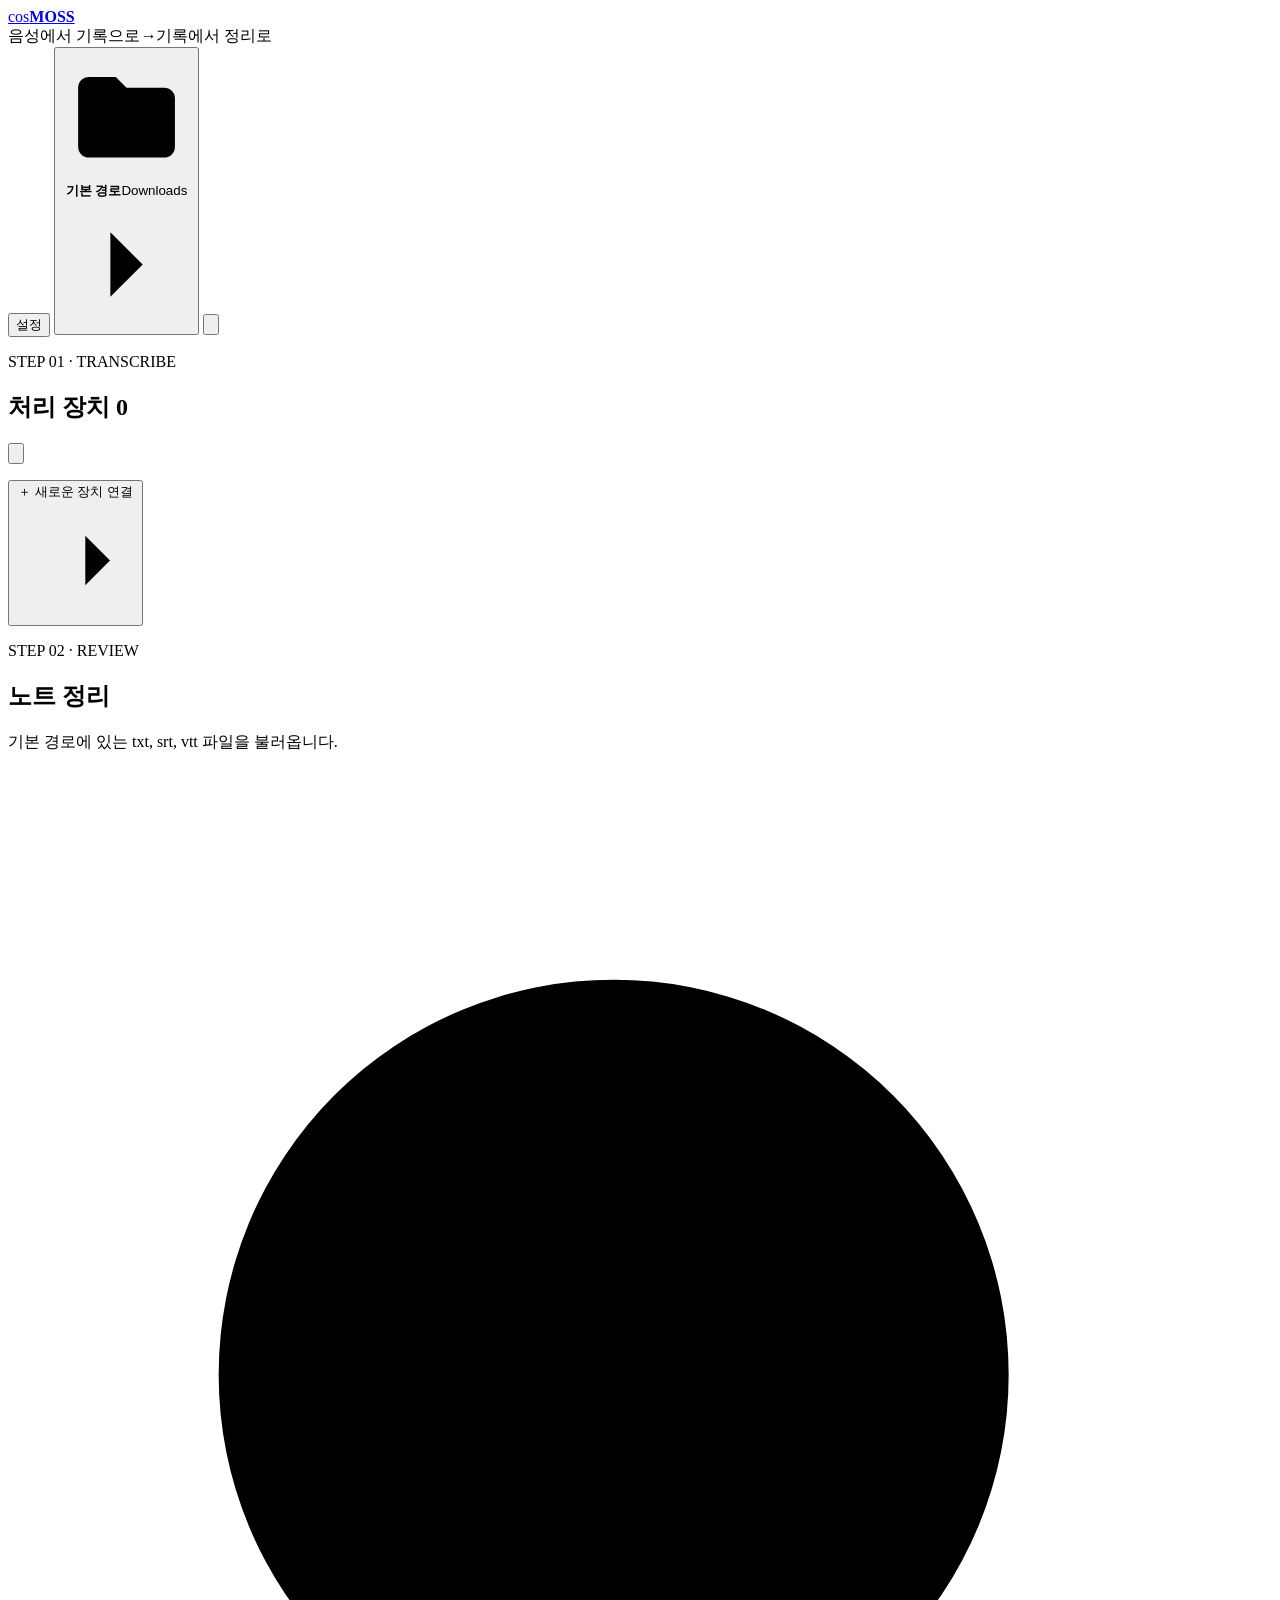
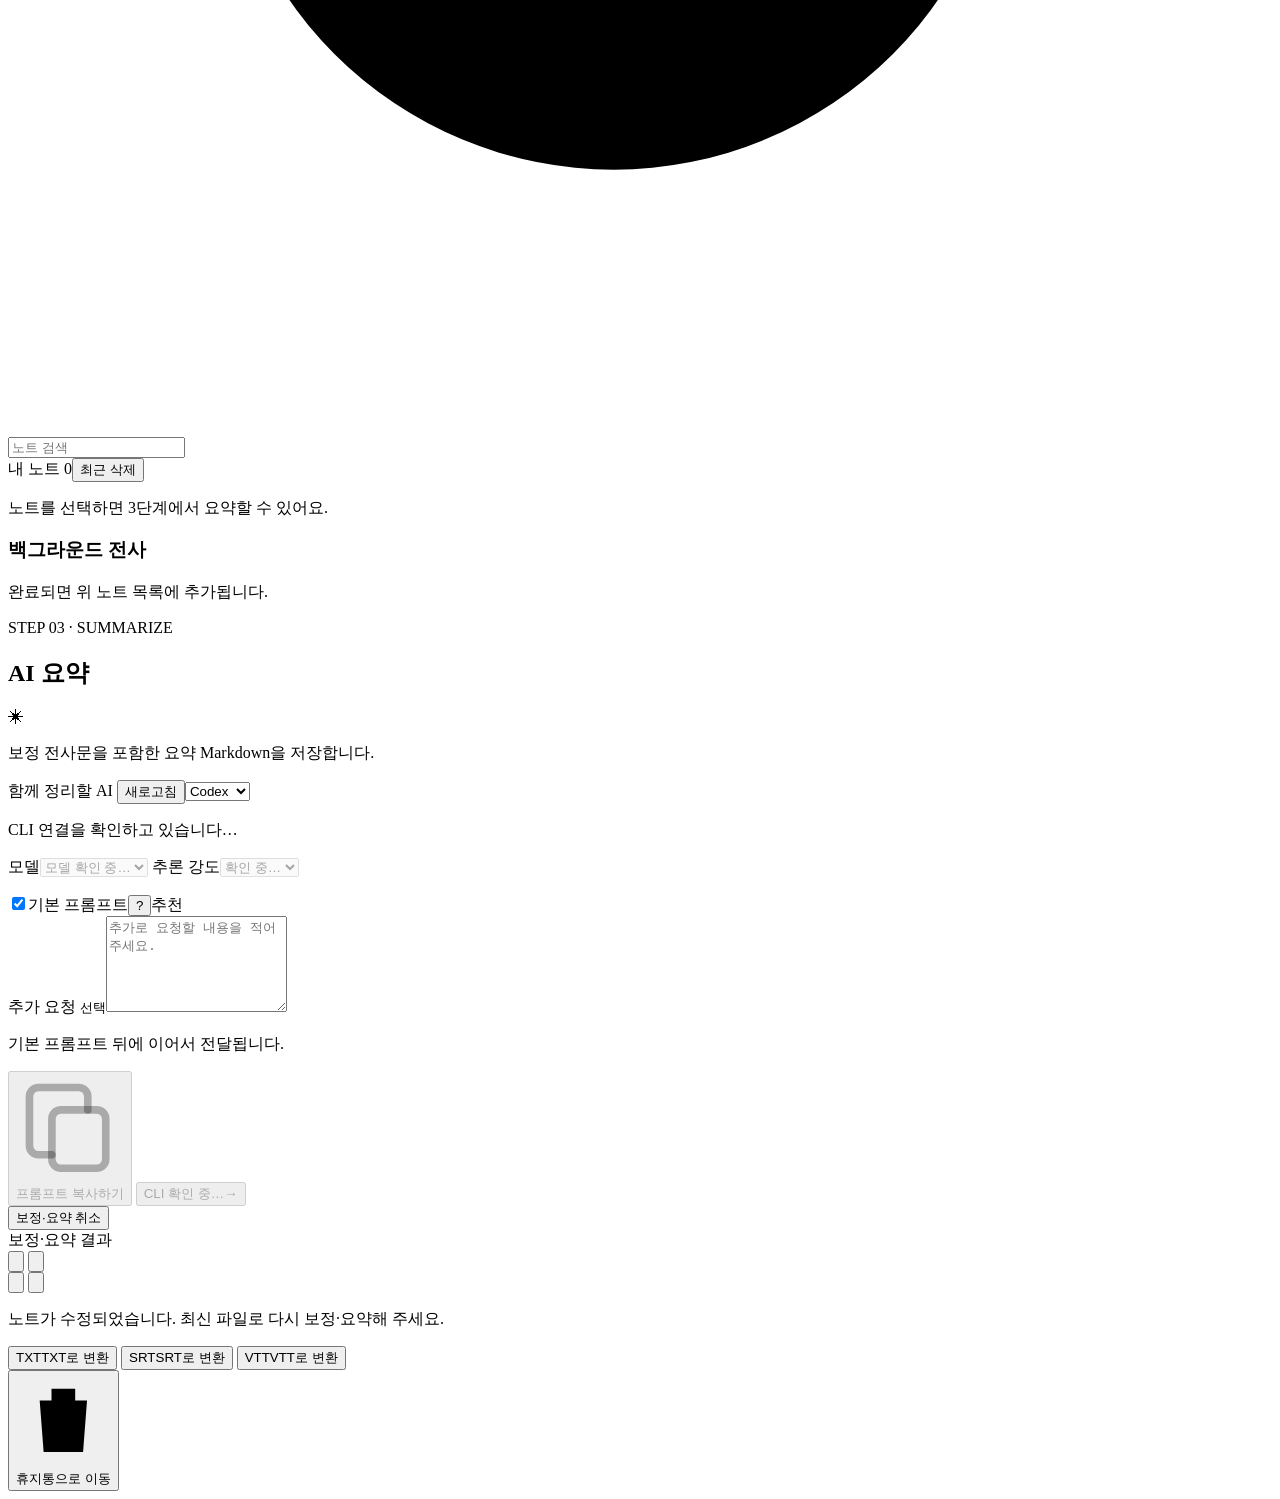
==== static/index.html @ 7c649e01 "Refine transcription setup, AI summaries, and product documentation" ====
<!doctype html>
<html lang="ko">
  <head>
    <meta charset="utf-8" />
    <meta name="viewport" content="width=device-width, initial-scale=1" />
    <meta name="theme-color" content="#f5f7f2" />
    <title>cosMOSS</title>
    <link rel="icon" href="/favicon.svg" type="image/svg+xml" />
    <link rel="stylesheet" href="/styles.css?v=focus-polish-20261024" />
  </head>
  <body>
    <header class="app-topbar">        <a class="brand" id="go-home" href="/" aria-label="cosMOSS 홈으로 이동">
          <span class="brand-mark" aria-hidden="true">
            <i></i><i></i><i></i><i></i><i></i>
          </span>
          <span>cos<b>MOSS</b></span>
        </a>

<div class="workflow-trail"><span>음성에서 기록으로</span><i>→</i><span>기록에서 정리로</span></div>
      <div class="topbar-actions">
        <button class="topbar-control app-settings-button" id="open-app-settings" type="button" aria-haspopup="dialog" aria-controls="app-settings-dialog">설정</button>
        <button class="topbar-control save-location-button" id="save-location" type="button" aria-label="기본 경로 설정" title="파일을 저장하고, 불러올 기본 경로를 지정하세요.">
          <svg class="save-location-icon" viewBox="0 0 24 24" aria-hidden="true"><path d="M3 7a2 2 0 0 1 2-2h5l2 2h7a2 2 0 0 1 2 2v9a2 2 0 0 1-2 2H5a2 2 0 0 1-2-2Z"/><path d="M3 10h18"/></svg>
          <strong>기본 경로</strong><span id="save-location-name">Downloads</span>
          <svg class="save-location-chevron" viewBox="0 0 24 24" aria-hidden="true"><path d="m9 6 6 6-6 6"/></svg>
        </button>
        <button class="developer-info-button" id="open-developer-info" type="button" aria-label="개발자 정보" aria-haspopup="dialog" aria-controls="developer-dialog" title="개발자 정보"><svg viewBox="0 0 24 24" aria-hidden="true"><circle cx="12" cy="12" r="8.5"/><path d="M12 11v5m0-8h.01"/></svg></button>
      </div>
    </header>
    <div class="app-shell workflow-shell">
      <aside class="sidebar workflow-device-column" id="stage-device">
      <section class="device-panel workflow-device" id="welcome" aria-labelledby="device-panel-title">
        <div class="device-panel-head">
          <p class="eyebrow">STEP 01 · TRANSCRIBE</p>
          <div class="device-title-row">
            <h2 id="device-panel-title">처리 장치 <span id="device-count">0</span></h2>
            <button class="device-refresh-button" id="refresh-devices" type="button" aria-label="장치 상태 새로고침" title="장치 상태 새로고침"><svg viewBox="0 0 24 24" aria-hidden="true"><path d="M21 12a9 9 0 1 1-2.64-6.36L21 8M21 3v5h-5" /></svg></button>
          </div>
        </div>
        <p class="device-panel-summary hidden" id="device-panel-summary" role="status"></p>
        <div class="device-panel-scroll" id="device-panel-scroll" tabindex="0" aria-label="처리 장치 목록">
          <div class="registered-devices" id="registered-devices"></div>
        </div>
      </section>

        <div class="sidebar-settings">
          <button class="panel-footer-button connect-device-button" id="manage-devices" type="button" aria-haspopup="dialog" aria-controls="device-dialog">
            <span class="connect-device-icon" aria-hidden="true">＋</span>
            <span>새로운 장치 연결</span>
            <svg viewBox="0 0 24 24" aria-hidden="true"><path d="M5 12h14m-5-5 5 5-5 5"/></svg>
          </button>
        </div>
      </aside>
      <div class="stage-divider" role="separator" aria-label="1단계와 2단계 구분" aria-orientation="vertical"></div>
      <main class="main review-panel" id="stage-review" aria-labelledby="review-title">
        <header class="stage-heading"><div><p class="eyebrow">STEP 02 · REVIEW</p><h2 id="review-title">노트 정리</h2></div><p class="stage-path-note" id="review-path-note">기본 경로에 있는 txt, srt, vtt 파일을 불러옵니다.</p></header>
        <section class="note-library" aria-label="내 노트">
        <label class="search-box">
          <svg viewBox="0 0 24 24" aria-hidden="true"><path d="m21 21-4.35-4.35m2.35-5.15a7.5 7.5 0 1 1-15 0 7.5 7.5 0 0 1 15 0Z" /></svg>
          <input id="note-search" type="search" placeholder="노트 검색" aria-label="노트 검색" />
        </label>

        <div class="side-label"><span>내 노트 <span id="note-count">0</span></span><button type="button" class="library-trash-button" id="open-trash" aria-haspopup="dialog" aria-controls="trash-dialog">최근 삭제</button></div>
        <p class="note-selection-hint" id="note-selection-hint">노트를 선택하면 3단계에서 요약할 수 있어요.</p>
        <div class="note-list" id="note-list"></div>
        <p class="text-library-status hidden" id="text-library-status" role="status"></p>

        </section>
        <section class="background-jobs hidden" id="background-jobs" aria-labelledby="background-jobs-title">
          <header class="background-jobs-head"><div><h3 id="background-jobs-title">백그라운드 전사</h3><span id="background-jobs-count"></span></div><p>완료되면 위 노트 목록에 추가됩니다.</p></header>
          <div class="background-job-list" id="background-job-list" tabindex="0" aria-label="전사 작업 목록"></div>
          <p class="sr-only" id="background-job-announcement" role="status" aria-live="polite"></p>
        </section>
      </main>
      <div class="stage-divider" role="separator" aria-label="2단계와 3단계 구분" aria-orientation="vertical"></div>
      <aside class="summary-panel" id="stage-summary" aria-labelledby="summary-title">
        <header class="stage-heading"><div><p class="eyebrow">STEP 03 · SUMMARIZE</p><h2 id="summary-title">AI 요약</h2></div><span class="stage-sparkle" aria-hidden="true">✳</span><p class="stage-path-note" id="summary-path-note">보정 전사문을 포함한 요약 Markdown을 저장합니다.</p></header>
        <div class="summary-scroll">
          <label class="field"><span>함께 정리할 AI <button class="inline-link" id="refresh-summary-providers" type="button">새로고침</button></span><select id="summary-provider" aria-describedby="summary-provider-status"><option value="codex">Codex</option><option value="claude">Claude</option></select></label>
          <p class="summary-provider-status" id="summary-provider-status" role="status">CLI 연결을 확인하고 있습니다…</p>
          <div class="summary-model-controls">
            <label class="field"><span>모델</span><select id="summary-model" aria-describedby="summary-model-status" disabled><option value="">모델 확인 중…</option></select></label>
            <label class="field"><span>추론 강도</span><select id="summary-effort" disabled><option value="">확인 중…</option></select></label>
          </div>
          <p class="summary-model-status hidden" id="summary-model-status" role="status" aria-live="polite"></p>
          <div class="summary-default-option"><label><input id="use-default-summary-prompt" type="checkbox" checked /><span>기본 프롬프트</span></label><button class="summary-prompt-help" id="show-default-summary-prompt" type="button" aria-label="기본 프롬프트 보기·수정" aria-haspopup="dialog" aria-controls="default-summary-prompt-dialog">?</button><span class="summary-prompt-badge hidden" id="summary-prompt-badge">추천</span></div>
          <label class="field summary-prompt-field"><span><span id="summary-prompt-label">추가 요청</span> <small id="summary-prompt-optional">선택</small></span><textarea id="summary-prompt" rows="6" maxlength="20000" placeholder="추가로 요청할 내용을 적어 주세요."></textarea></label>
          <p class="summary-prompt-note" id="summary-prompt-note">기본 프롬프트 뒤에 이어서 전달됩니다.</p>
          <div class="summary-actions">
            <button class="ghost-button summary-copy-prompt" id="copy-summary-prompt" type="button" title="기본 프롬프트와 추가 요청을 복사합니다. 전사 파일은 별도로 첨부해 주세요." disabled><svg viewBox="0 0 24 24" fill="none" stroke="currentColor" stroke-width="1.7" stroke-linecap="round" stroke-linejoin="round" aria-hidden="true"><rect x="8" y="8" width="12" height="13" rx="2"/><path d="M16 8V5a2 2 0 0 0-2-2H5a2 2 0 0 0-2 2v11a2 2 0 0 0 2 2h3"/></svg><span>프롬프트 복사하기</span></button>
            <button class="primary-action summary-run" id="run-summary" type="button" disabled><span>CLI 확인 중…</span><span aria-hidden="true">→</span></button>
          </div>
          <button class="ghost-button summary-cancel hidden" id="cancel-summary" type="button">보정·요약 취소</button>
          <div class="summary-status hidden" id="summary-status" role="status" aria-live="polite"></div>
          <div class="summary-result-wrap hidden" id="summary-result-wrap">
            <div class="summary-result-head"><span id="summary-result-label">보정·요약 결과</span></div>
            <div class="summary-saved-file hidden" id="summary-summary-file">
              <span id="summary-summary-name"></span>
              <div class="summary-file-actions">
                <button class="summary-file-action" id="preview-summary" type="button" aria-label="앱에서 미리보기" title="앱에서 미리보기" aria-haspopup="dialog" aria-controls="summary-preview-dialog"><svg viewBox="0 0 24 24" fill="none" stroke="currentColor" stroke-width="1.7" aria-hidden="true"><path d="M2 12s3.5-7 10-7 10 7 10 7-3.5 7-10 7S2 12 2 12Z"/><circle cx="12" cy="12" r="3"/></svg></button>
                <button class="summary-file-action" id="reveal-summary" type="button" aria-label="Finder에서 보기" title="Finder에서 보기"><svg viewBox="0 0 24 24" fill="none" stroke="currentColor" stroke-width="1.7" stroke-linecap="round" stroke-linejoin="round" aria-hidden="true"><path d="M10 5H4a2 2 0 0 0-2 2v12a2 2 0 0 0 2 2h16a2 2 0 0 0 2-2v-9a2 2 0 0 0-2-2h-8Z"/><path d="M14 3h7v7M21 3l-8 8"/></svg></button>
              </div>
            </div>
            <div class="summary-saved-file hidden" id="summary-corrected-file">
              <span id="summary-corrected-name"></span>
              <div class="summary-file-actions">
                <button class="summary-file-action" id="preview-corrected" type="button" aria-label="앱에서 미리보기" title="앱에서 미리보기" aria-haspopup="dialog" aria-controls="summary-preview-dialog"><svg viewBox="0 0 24 24" fill="none" stroke="currentColor" stroke-width="1.7" aria-hidden="true"><path d="M2 12s3.5-7 10-7 10 7 10 7-3.5 7-10 7S2 12 2 12Z"/><circle cx="12" cy="12" r="3"/></svg></button>
                <button class="summary-file-action" id="reveal-corrected" type="button" aria-label="Finder에서 보기" title="Finder에서 보기"><svg viewBox="0 0 24 24" fill="none" stroke="currentColor" stroke-width="1.7" stroke-linecap="round" stroke-linejoin="round" aria-hidden="true"><path d="M10 5H4a2 2 0 0 0-2 2v12a2 2 0 0 0 2 2h16a2 2 0 0 0 2-2v-9a2 2 0 0 0-2-2h-8Z"/><path d="M14 3h7v7M21 3l-8 8"/></svg></button>
              </div>
            </div>
            <p class="summary-stale hidden" id="summary-stale">노트가 수정되었습니다. 최신 파일로 다시 보정·요약해 주세요.</p>
          </div>
        </div>
      </aside>
    </div>
    <dialog class="summary-cli-dialog" id="summary-cli-dialog" aria-labelledby="summary-cli-title">
      <div class="dialog-head"><div><p class="eyebrow">AI 요약 연결</p><h2 id="summary-cli-title" tabindex="-1">CLI 연결</h2></div><button class="dialog-close" id="close-summary-cli" type="button" aria-label="CLI 연결 안내 닫기">×</button></div>
      <p class="summary-cli-description">터미널에서 설치·로그인을 마친 뒤 연결을 확인해 주세요.<br>이 Mac에 로그인된 CLI 계정으로 요약합니다.</p>
      <div class="cli-setup hidden" id="cli-setup"><p id="cli-setup-copy"></p><code id="cli-setup-command"></code><a id="cli-docs" href="https://developers.openai.com/codex/cli/" target="_blank" rel="noopener noreferrer">설정 방법 보기 ↗</a></div>
      <p class="summary-cli-status" id="summary-cli-status" role="status"></p>
      <div class="summary-cli-actions"><button class="ghost-button" id="copy-summary-cli-command" type="button">명령어 복사</button><button class="primary-action" id="check-summary-cli" type="button">연결 확인</button></div>
    </dialog>
    <dialog class="summary-preview-dialog" id="summary-preview-dialog" aria-labelledby="summary-preview-title">
      <div class="dialog-head"><div><p class="eyebrow">결과 미리보기</p><h2 id="summary-preview-title" tabindex="-1">보정·요약.md</h2></div><button class="dialog-close" id="close-summary-preview" type="button" aria-label="미리보기 닫기">×</button></div>
      <p class="summary-preview-status hidden" id="summary-preview-status" role="status"></p>
      <article class="summary-preview-content" id="summary-preview-content" aria-label="결과 문서"></article>
    </dialog>
    <dialog class="summary-prompt-dialog" id="default-summary-prompt-dialog" aria-labelledby="default-summary-prompt-title">
      <div class="dialog-head"><div><p class="eyebrow">요약의 기본 기준</p><h2 id="default-summary-prompt-title" tabindex="-1">기본 프롬프트</h2></div><button class="dialog-close" id="close-default-summary-prompt" type="button" aria-label="기본 프롬프트 닫기">×</button></div>
      <div class="summary-default-body">
        <p class="summary-default-description" id="default-summary-prompt-description">원하는 방식으로 다듬어 저장하세요. 이 Mac에서 다음 요약부터 사용하며, 추가 요청은 이 내용 뒤에 이어집니다.</p>
        <label class="summary-default-editor"><span class="sr-only">기본 프롬프트 내용</span><textarea id="default-summary-prompt-content" rows="12" maxlength="20000" spellcheck="false" aria-describedby="default-summary-prompt-description" disabled></textarea></label>
      </div>
      <p class="summary-prompt-save-status" id="default-summary-prompt-status" role="status"></p>
      <div class="summary-prompt-actions"><button class="inline-link" id="reset-default-summary-prompt" type="button">추천으로 되돌리기</button><button class="ghost-button" id="cancel-default-summary-prompt" type="button">취소</button><button class="primary-action" id="save-default-summary-prompt" type="button">저장</button></div>
    </dialog>
    <dialog class="trash-dialog" id="trash-dialog" aria-labelledby="trash-title">
      <div class="dialog-head"><div><p class="eyebrow">RECENTLY DELETED</p><h2 id="trash-title" tabindex="-1">최근 삭제</h2></div><button class="dialog-close" id="close-trash" type="button" aria-label="최근 삭제 닫기">×</button></div>
      <p class="trash-description">삭제한 노트의 앱 기록과 보관된 녹음은 7일 동안 복구할 수 있어요. 기간이 지나면 앱에서 영구 삭제됩니다.</p>
      <p class="trash-description">파일은 macOS 휴지통으로 이동합니다. Finder에서 복원해도 보관 기간 안에는 앱 기록과 다시 연결됩니다.</p>
      <p id="trash-status" class="trash-status" role="status"></p>
      <div class="trash-list" id="trash-list"></div>
    </dialog>
    <dialog class="note-dialog review-panel" id="note-dialog" aria-label="노트 보기" tabindex="-1">
        <section class="workspace hidden" id="workspace">
          <header class="workspace-header">
            <div>
              <input class="note-title" id="note-title" maxlength="200" aria-label="파일명" spellcheck="false" />
              <div class="note-meta" id="note-meta"></div>
            </div>
            <div class="header-actions">
              <button class="icon-button danger" id="delete-note" aria-label="노트 삭제" title="노트 삭제">
                <svg class="button-icon" viewBox="0 0 24 24" aria-hidden="true"><path d="M4 7h16M9 7V4h6v3M6 7l1 13h10l1-13M10 11v5m4-5v5" /></svg>
              </button>
              <button class="note-window-close" id="close-note" type="button" aria-label="노트 창 닫기" title="닫기 · Esc"><svg viewBox="0 0 24 24" aria-hidden="true"><path d="m6 6 12 12M18 6 6 18"/></svg></button>
            </div>
          </header>

          <div class="note-file-actions"><button class="ghost-button" id="edit-speakers" type="button"><span aria-hidden="true">◎</span> 화자 설정</button><button class="ghost-button" id="reveal-txt" type="button">Finder에서 보기 ↗</button><button class="ghost-button hidden" id="retry-result-save" type="button">파일 저장 다시 시도</button></div>
          <p class="text-file-location" id="text-file-location"></p>
          <p class="note-close-error hidden" id="note-close-error" role="alert"></p>
          <div class="processing-card hidden" id="processing-card" role="status" aria-live="polite">
            <div class="processing-heading">
              <div class="processing-wave" aria-hidden="true"><i></i><i></i><i></i><i></i><i></i><i></i><i></i></div>
              <div class="processing-copy"><b id="processing-title">음성을 전사하고 있어요</b><p id="processing-copy">모델이 녹음을 읽고 전사문을 생성합니다.</p></div>
            </div>
            <div class="processing-progress" id="processing-progress">
              <div class="progress-summary"><span id="progress-stage">예상 진행률</span><strong id="progress-percent">준비 중</strong></div>
              <div class="progress-track" id="progress-track" role="progressbar" aria-label="모델 전사 예상 진행률" aria-valuemin="0" aria-valuemax="100"><div id="progress-fill"></div></div>
              <div class="progress-stats"><span id="progress-estimate"></span><span class="hidden" id="progress-elapsed"></span></div>
              <p class="progress-detail" id="progress-detail">예상 소요 시간 기준으로 표시하며, 모델 응답이 끝나면 100%가 됩니다.</p>
            </div>
            <div class="processing-actions">
              <button class="ghost-button danger hidden" id="cancel-transcription" type="button">전사 취소</button>
              <button class="ghost-button restart-button hidden" id="restart-transcription" type="button">전사 다시 시작</button>
            </div>
          </div>

          <div class="editor hidden" id="editor">
            <div class="text-document-editor hidden" id="text-document-editor">
              <div class="text-document-toolbar"><span id="text-document-format">TXT</span><span class="save-state" id="text-document-save-state" role="status">저장됨</span><button class="retry-save hidden" id="retry-text-save" type="button">저장 재시도</button></div>
              <textarea id="text-document-body" aria-label="전사 파일 내용 편집" spellcheck="false"></textarea>
            </div>
            <div class="player-card">
              <audio id="media-player" controls preload="metadata"></audio>
              <div class="player-info">
                <span class="file-pill" id="file-pill"></span>
                <span id="duration-label"></span>
                <span class="hidden" id="transcription-time"></span>
              </div>
            </div>

            <div class="editor-toolbar">
              <label class="transcript-search">
                <svg viewBox="0 0 24 24" aria-hidden="true"><path d="m21 21-4.35-4.35m2.35-5.15a7.5 7.5 0 1 1-15 0 7.5 7.5 0 0 1 15 0Z" /></svg>
                <input id="transcript-search" type="search" placeholder="내용 또는 화자 검색" aria-label="내용 또는 화자 검색" />
              </label>
              <span id="segment-count"></span>
              <span class="save-state" id="save-state" role="status">저장됨</span>
              <button class="retry-save hidden" id="retry-save">저장 재시도</button>
            </div>

            <div class="chunk-notice hidden" id="chunk-notice"></div>
            <div class="speech-result hidden" id="speech-result" role="status"></div>
            <details id="auxiliary-transcript" class="speech-comparison hidden"><summary>Qwen 보조 대본 비교</summary><p>약20분씩 별도로 전사한 대본입니다. 본문은 MOSS 결과를 유지하며, 이 대본에는 단어별 시간과 화자 정보가 없습니다.</p><a id="download-auxiliary-transcript" class="inline-link" download>보조 대본 TXT 다운로드</a><pre id="auxiliary-transcript-text" style="white-space:pre-wrap;max-height:40vh;overflow:auto"></pre></details>
            <div class="speaker-panel" id="speaker-panel"></div>
            <div class="segments" id="segments"></div>
            <p class="transcript-empty hidden" id="transcript-empty" role="status"></p>
          </div>
        </section>
    </dialog>


    <dialog class="speaker-dialog" id="speaker-dialog" aria-labelledby="speaker-dialog-title">
      <div class="dialog-head"><div><p class="eyebrow">목소리에 이름 붙이기</p><h2 id="speaker-dialog-title">화자 설정</h2></div><button class="dialog-close" id="close-speakers" type="button" aria-label="화자 설정 닫기">×</button></div>
      <div class="speaker-dialog-tools"><p class="speaker-dialog-help">화자 카드에서 이름을 바로 수정할 수 있습니다. 선택한 화자의 발화는 초록색으로 표시됩니다.</p><button class="ghost-button" id="identify-voice-speakers" type="button">목소리 비교·추천</button><button class="ghost-button" data-open-voice-profiles type="button">목소리 프로필</button></div>
      <p class="speaker-voice-status hidden" id="speaker-voice-status" role="status"></p>
      <div class="speaker-dialog-body"><aside class="speaker-picker"><div id="speaker-choices" aria-label="화자 선택" aria-describedby="speaker-merge-help"></div><p class="speaker-merge-help" id="speaker-merge-help">드래그로 화자를 병합할 수 있습니다.</p></aside><div class="speaker-preview" id="speaker-preview" tabindex="0" aria-label="화자별 발화 확인" aria-describedby="speaker-navigation-help" aria-keyshortcuts="ArrowUp ArrowDown Space"></div></div>
      <audio id="speaker-preview-player" preload="none" hidden></audio>
      <p class="speaker-save-error hidden" id="speaker-save-error" role="alert"></p>
      <div class="speaker-dialog-footer"><span><span id="speaker-navigation-help" role="status" aria-live="polite">↑·↓로 선택한 화자의 발화 이동</span><br>저장하면 노트와 파일에 반영됩니다.</span><button class="ghost-button" id="cancel-speakers" type="button">취소</button><button class="primary-action" id="save-speakers" type="button">저장</button></div>
    </dialog>

    <dialog class="voice-review-dialog" id="voice-review-dialog" aria-labelledby="voice-review-title" aria-describedby="voice-review-help">
      <div class="dialog-head"><div><p class="eyebrow">목소리 비교 결과</p><h2 id="voice-review-title" tabindex="-1">추천 검토</h2></div><button class="dialog-close" id="close-voice-review" type="button" aria-label="목소리 추천 검토 닫기">×</button></div>
      <p class="voice-review-help" id="voice-review-help">샘플을 듣고 승인할 추천만 선택하세요. 선택하지 않은 이름과 화자 구분은 유지됩니다.</p>
      <div class="voice-review-summary" aria-live="polite"><div><small>변경 전</small><strong id="voice-review-before-count"></strong><p id="voice-review-before"></p></div><div><small>선택 승인 후</small><strong id="voice-review-after-count"></strong><p id="voice-review-after"></p></div></div>
      <div id="voice-review-results"></div>
      <div class="voice-review-audio hidden" id="voice-review-audio"><span id="voice-review-audio-label"></span><audio id="voice-review-player" controls preload="none"></audio></div>
      <p class="voice-review-help">일치도는 목소리 유사도 점수이며 신원 확인 확률이 아닙니다. 승인한 내용도 화자 설정에서 저장해야 노트와 파일에 반영됩니다.</p>
      <div class="voice-review-footer"><button class="ghost-button" id="refresh-voice-review" type="button">다시 비교</button><button class="ghost-button" id="cancel-voice-review" type="button">취소</button><button class="primary-action" id="approve-voice-review" type="button" disabled>선택한 추천 승인</button></div>
    </dialog>

    <dialog class="confirmation-dialog speaker-merge-dialog" id="speaker-merge-dialog" aria-labelledby="speaker-merge-title" aria-describedby="speaker-merge-question speaker-merge-detail">
      <button class="dialog-close" id="close-speaker-merge" type="button" aria-label="화자 병합 확인 닫기">×</button>
      <h2 id="speaker-merge-title" tabindex="-1">화자 병합</h2>
      <p id="speaker-merge-question"></p>
      <p class="speaker-merge-detail" id="speaker-merge-detail"></p>
      <div class="confirmation-dialog-actions"><button class="ghost-button" id="cancel-speaker-merge" type="button">취소</button><button class="primary-action" id="confirm-speaker-merge" type="button">병합</button></div>
    </dialog>

    <dialog id="upload-dialog" aria-labelledby="upload-title">
      <form id="upload-form">
        <div class="dialog-head">
          <div><p class="eyebrow">새로운 음성 기록</p><h2 id="upload-title">노트 만들기</h2></div>
          <button type="button" class="dialog-close" id="close-upload" aria-label="업로드 창 닫기">×</button>
        </div>
        <div class="upload-layout">
          <div class="upload-compute hidden" id="upload-compute">
          <section class="execution-gpu hidden" id="execution-gpu" aria-labelledby="execution-gpu-title">
            <div class="execution-gpu-head"><span id="execution-gpu-title">GPU 번호 선택</span><span class="execution-gpu-meta" id="execution-gpu-meta"></span></div>
            <div class="gpu-probe-result" id="gpu-probe-result" role="status" aria-live="polite"></div>
            <small class="field-help">현재 상태를 보고 GPU 하나를 선택하세요. 전사가 끝나면 GPU 메모리를 해제합니다.</small>
          </section>
          </div>
          <div class="upload-details">
            <div class="upload-sources">
              <label class="drop-zone" id="drop-zone">
                <input id="audio-file" name="file" type="file" multiple accept="audio/*,video/*" aria-labelledby="drop-title" aria-describedby="drop-copy upload-limit" required />
                <span class="upload-icon" aria-hidden="true">↥</span>
                <b id="drop-title">파일 선택 또는 드래그</b>
                <small id="drop-copy">MP3, WAV, M4A, MP4 등</small>
              </label>
              <button class="voice-memo-source" id="choose-voice-memo" type="button" aria-describedby="voice-memo-copy">
                <span class="voice-memo-icon" aria-hidden="true"><svg viewBox="0 0 24 24"><path d="M4 10v4m4-8v12m4-16v20m4-16v12m4-8v4"/></svg></span>
                <b>음성 메모에서 선택</b>
                <small id="voice-memo-copy">녹음을 골라 가져오기</small>
              </button>
            </div>
            <p class="upload-limit" id="upload-limit">긴 녹음은 자동 분할</p>
            <section class="upload-batch hidden" id="upload-batch" aria-label="선택한 녹음">
              <div class="upload-batch-heading"><strong id="upload-batch-count"></strong><span>같은 장치에서 하나씩 전사합니다.</span></div>
              <div class="upload-batch-list" id="upload-batch-list"></div>
              <p id="upload-batch-help">선택한 파일 중 가장 긴 녹음을 기준으로 예상값을 표시합니다.</p>
            </section>
            <div class="upload-preparation hidden" id="upload-preparation" role="status" aria-live="polite">
              <strong id="upload-duration">음성 길이 확인 중…</strong>
              <span id="upload-preparation-status">파일 업로드 중…</span>
              <button type="button" class="hidden" id="retry-preparation">다시 시도</button>
            </div>
            <div class="field-row upload-note-fields">
              <label class="field"><span>노트 제목 <small>선택</small></span><input name="title" placeholder="파일명으로 자동 생성" maxlength="200" /></label>
              <label class="field"><span>저장 형식</span><select id="output-format" name="output_format"><option value="txt">TXT · 텍스트</option><option value="srt">SRT · 자막</option><option value="vtt">VTT · 웹 자막</option></select></label>
            </div>
            <div id="upload-processing-home"><div class="upload-processing" id="upload-processing">
            <section id="speech-options" class="speech-options hidden" aria-label="전사 방식">
              <label class="field speech-model-field"><span>전사 모델 <small>이번 전사에만 적용</small></span><select id="speech-pipeline" name="speech_pipeline" aria-describedby="speech-description"><option value="moss-sglang" data-badge="추천">MOSS 0.9B · SGLang Omni</option><option value="qwen-transformers" data-badge="빠른 전사">Qwen3-ASR 1.7B · Transformers</option><option value="moss-qwen-sequential" data-badge="보조 대본 비교">MOSS 0.9B + Qwen3-ASR 1.7B</option></select></label>
              <label class="field speech-model-field hidden"><span>전사 모델 <small>이번 전사에만 적용</small></span><select id="upload-local-model" name="local_model_key" aria-describedby="speech-description local-model-caution"></select></label>
              <p id="speech-description" class="speech-description"></p>
              <p id="local-model-caution" class="speech-description model-risk-copy hidden" role="note"></p>
              <div id="upload-model-setup" class="speech-setup hidden" role="status"><span id="upload-model-status"></span><button type="button" class="inline-link" id="prepare-upload-model">모델 다운로드</button></div>
              <div id="upload-model-auth" class="speech-auth hidden"><p id="upload-model-auth-help"></p><a id="upload-model-auth-link" class="hidden" target="_blank" rel="noopener noreferrer">Hugging Face 모델 페이지 ↗</a></div>
              <div class="speech-batch-controls" id="speech-batch-controls">
                <label class="field"><span>동시 청크 수</span><select id="speech-batch" name="speech_batch"><option value="0">자동 · VRAM 70% 이내</option><option value="1">1개</option><option value="4">4개</option><option value="8">8개</option><option value="16">16개</option><option value="24">24개</option></select></label>
                <small id="speech-batch-plan" class="speech-batch-plan">파일과 GPU를 선택해 주세요.</small>
              </div>
            </section>
            <div class="field-row upload-chunk-row">
              <div class="field"><label class="upload-chunk-label" for="upload-chunk-count">청크 분할 개수 <small>개</small></label><div class="upload-chunk-stepper"><input id="upload-chunk-count" name="chunk_count" type="number" min="1" max="1000" step="1" placeholder="파일 선택 후 계산" required aria-describedby="upload-chunk-default" /><div class="upload-chunk-buttons"><button id="increase-upload-chunks" type="button" aria-label="청크 분할 개수 늘리기"><svg viewBox="0 0 16 16" aria-hidden="true"><path d="m4 10 4-4 4 4"/></svg></button><button id="decrease-upload-chunks" type="button" aria-label="청크 분할 개수 줄이기"><svg viewBox="0 0 16 16" aria-hidden="true"><path d="m4 6 4 4 4-4"/></svg></button></div></div></div>
              <div class="field"><span id="upload-chunk-time-label">청크당 시간</span><output id="upload-chunk-preview" for="upload-chunk-count" aria-labelledby="upload-chunk-time-label" role="status" aria-live="polite">—</output></div>
            </div>
            <div class="upload-chunk-info">
              <div><small id="upload-chunk-default">모든 구간을 같은 길이로 나눕니다.</small></div>
            </div>
            <div class="upload-estimates hidden" id="upload-estimates" aria-live="polite"><div class="upload-estimate-values"><span>예상 Peak Memory <strong id="upload-estimate-memory">—</strong></span><span>예상 전사 시간 <strong id="upload-estimate-time">—</strong></span></div><small id="upload-estimate-note"></small><p class="hidden" id="upload-memory-warning" role="status"></p></div>
            <label id="speech-memory-consent" class="speech-memory-consent hidden"><input type="checkbox" name="allow_memory_risk" value="true" id="allow-speech-memory-risk"><span>예상 Peak Memory가 전체 VRAM의 70%를 넘는 것을 확인했습니다.</span></label>
            </div></div>
            <div class="field-row">
              <label class="field"><span>주 언어</span><select name="language"><option value="ko">한국어</option><option value="en">English</option><option value="ja">日本語</option><option value="zh">中文</option><option value="">자동 감지</option></select></label>
              <label class="field"><span>중요 단어 <small>선택</small></span><input name="hotwords" placeholder="예: RAG, KV Cache, VLA" aria-describedby="hotwords-help" /><small class="field-help" id="hotwords-help">헷갈리기 쉬운 이름·전문용어의 표기 힌트입니다. 쉼표(,)로 구분해 주세요.</small></label>
            </div>
          </div>
          <button class="submit-upload" type="submit" disabled>전사 시작하기 <span>→</span></button>
        </div>
      </form>
    </dialog>

    <dialog class="confirmation-dialog gpu-warning-dialog" id="gpu-warning-dialog" role="alertdialog" aria-modal="true" aria-labelledby="gpu-warning-title" aria-describedby="gpu-warning-description gpu-warning-risk">
      <button class="dialog-close" id="close-gpu-warning" type="button" aria-label="GPU 사용 경고 닫기">×</button>
      <div class="confirmation-dialog-icon" aria-hidden="true"><svg viewBox="0 0 24 24"><path d="M12 3 2 21h20L12 3Z"/><path d="M12 9v5m0 3v1"/></svg></div>
      <h2 id="gpu-warning-title">사용 중인 GPU입니다</h2>
      <p id="gpu-warning-description"></p>
      <div class="gpu-warning-processes" id="gpu-warning-processes"></div>
      <p id="gpu-warning-risk">기존 작업과 GPU를 함께 사용하므로 메모리 부족이나 처리 지연이 발생할 수 있습니다. 기존 프로세스를 종료하지 않습니다. 그래도 사용하시겠습니까?</p>
      <div class="confirmation-dialog-actions"><button class="ghost-button" id="cancel-gpu-warning" type="button">취소</button><button class="confirm-danger" id="confirm-gpu-warning" type="button">그래도 사용</button></div>
    </dialog>

    <dialog class="voice-memo-dialog" id="voice-memo-dialog" aria-labelledby="voice-memo-title">
      <div class="dialog-head">
        <div><p class="eyebrow">VOICE MEMOS</p><h2 id="voice-memo-title" tabindex="-1">음성 메모에서 선택</h2></div>
        <button class="dialog-close" id="close-voice-memo" type="button" aria-label="음성 메모 선택 닫기">×</button>
      </div>
      <div class="voice-memo-toolbar">
        <input id="voice-memo-search" type="search" placeholder="녹음 검색" aria-label="음성 메모 검색" />
        <button class="ghost-button" id="refresh-voice-memos" type="button" aria-label="음성 메모 새로고침">새로고침</button>
      </div>
      <p class="voice-memo-status" id="voice-memo-status" role="status" aria-live="polite"></p>
      <div class="voice-memo-access hidden" id="voice-memo-access">
        <div><strong>음성 메모 접근 권한이 필요합니다.</strong><p>아래 버튼을 누르면 설정과 안내 창이 열립니다. 안내 창의 cosMOSS 아이콘을 설정 목록으로 드래그하고 스위치를 켜세요.</p><p>설정 후에도 접근이 안 되면 앱을 완전히 종료하고 다시 실행하세요.</p></div>
        <div class="voice-memo-access-actions"><button class="ghost-button" id="voice-memo-privacy" type="button">접근 권한 설정하기 ↗</button></div>
      </div>
      <div class="voice-memo-list" id="voice-memo-list" role="group" aria-label="음성 메모 녹음 목록"></div>
      <div class="voice-memo-footer">
        <button class="ghost-button" id="open-voice-memos" type="button">음성 메모 열기 ↗</button>
        <button class="primary-action" id="import-voice-memo" type="button" disabled>선택한 녹음 가져오기 <span aria-hidden="true">→</span></button>
      </div>
    </dialog>

    <dialog class="device-dialog connect-device-dialog" id="device-dialog" aria-labelledby="device-dialog-title">
      <div class="dialog-head">
        <div class="connection-title"><span class="connection-title-icon" aria-hidden="true"><svg viewBox="0 0 24 24"><rect x="3" y="3" width="7" height="7" rx="2"/><rect x="14" y="14" width="7" height="7" rx="2"/><path d="M14 6h4v4M10 18H6v-4M18 6l-6 6M6 18l6-6"/></svg></span><div><p class="eyebrow">DEVICES · SSH</p><h2 id="device-dialog-title">새로운 장치 연결</h2></div></div>
        <button class="dialog-close" id="close-device-dialog" type="button" aria-label="장치 연결 닫기">×</button>
      </div>
      <div class="connection-layout">
      <section class="discovered-devices" id="discovered-devices" aria-labelledby="discovered-title">
        <div class="connection-list-heading"><h3 id="discovered-title">연결할 수 있는 장치</h3><code>~/.ssh/config</code></div>
        <div id="ssh-host-candidates"></div>
        <p class="connection-empty" id="ssh-host-empty" role="status">SSH 설정을 불러오는 중…</p>
      </section>
      <section class="ssh-device-section">
        <label class="field"><span>SSH 설정에 등록된 기기</span>
          <select id="ssh-host"><option value="">불러오는 중…</option></select>
        </label>
        <p class="field-help" id="ssh-host-help"></p>
        <form id="add-device-form">
          <label class="field"><span>장치 이름</span><input id="device-name" name="name" maxlength="80" required placeholder="예: 연구실 3090" /></label>
          <details class="device-advanced">
            <summary>
              <span class="advanced-toggle-icon" aria-hidden="true"><svg viewBox="0 0 24 24"><path d="M4 7h5m4 0h7M4 17h9m4 0h3"/><circle cx="11" cy="7" r="2"/><circle cx="15" cy="17" r="2"/></svg></span>
              <span>고급 연결 설정</span>
              <svg class="advanced-chevron" viewBox="0 0 16 16" aria-hidden="true"><path d="m4 6 4 4 4-4"/></svg>
            </summary>
            <div class="advanced-fields">
              <label class="field"><span>연결 포트</span><input id="device-port" name="remote_port" type="number" min="1024" max="65535" value="18400" required /></label>
              <label class="field hidden" id="device-model-field"><span>이미 실행한 전사 모델 ID</span><input id="device-model" name="model" value="OpenMOSS-Team/MOSS-Transcribe-Diarize" maxlength="200" disabled /></label>
              <label class="field"><span>처리 방식</span><select id="device-backend" name="backend"><option value="cuda">NVIDIA GPU · 연결 후 모델 선택</option><option value="remote">직접 실행한 호환 모델</option><option value="mlx">다른 Mac의 MLX 모델</option></select></label>
              <label class="field hidden" id="device-cache-field"><span>모델 캐시 경로 <small>선택</small></span><input id="device-cache" name="model_cache" maxlength="500" placeholder="연결한 기기의 Hugging Face 설정" disabled /></label>
            </div>
          </details>
          <p class="field-help" id="worker-setup-help">장치만 연결합니다. 연결 후 왼쪽에서 전사 모델을 선택하고 다운로드하세요.</p>
          <button class="primary-action" id="add-device" type="submit" disabled>장치 추가</button>
        </form>
      </section>
      </div>
    </dialog>

    <dialog class="device-dialog environment-dialog" id="app-settings-dialog" aria-labelledby="app-settings-title">
      <div class="dialog-head"><div><p class="eyebrow">cosMOSS</p><h2 id="app-settings-title">앱 설정</h2></div><button class="dialog-close" id="close-app-settings" type="button" aria-label="앱 설정 닫기">×</button></div>
      <p class="field-help">음성 파일을 읽고 변환하는 도구를 준비합니다. 연결한 장치에서 전사할 때도 사용합니다.</p>
      <div id="app-settings-components"></div>
      <p class="environment-status" id="app-settings-status" role="status" aria-live="polite"></p>
      <div id="app-settings-progress"></div>
      <p class="field-help">전사 모델은 사용할 장치의 <strong>모델 · 설정</strong>에서 준비하세요. 원격 장치만 사용하면 Mac용 모델은 필요하지 않습니다.</p>
      <div class="environment-actions"><button class="ghost-button" id="check-app-settings" type="button">상태 확인</button><button class="primary-action" id="prepare-app-settings" type="button">준비하기</button></div>
      <button class="voice-profile-entry" data-open-voice-profiles type="button"><span><strong>목소리 프로필</strong><small>5초 목소리 등록 · 이름·병합 추천 · .mossvoice 공유</small></span><span aria-hidden="true">↗</span></button>
    </dialog>

    <dialog class="voice-profiles-dialog" id="voice-profiles-dialog" aria-labelledby="voice-profiles-title">
      <div class="dialog-head"><div><p class="eyebrow">VOICE PROFILES</p><h2 id="voice-profiles-title" tabindex="-1">목소리 프로필</h2></div><button class="dialog-close" id="close-voice-profiles" type="button" aria-label="목소리 프로필 닫기">×</button></div>
      <div class="voice-profile-options"><label><input id="voice-auto-enabled" type="checkbox" checked>전사 후 목소리 추천 준비</label><label class="voice-threshold">추천 기준 <input id="voice-match-threshold" type="number" min="0" max="1" step="0.01" value="0.75" aria-label="목소리 유사도 기준"></label><button class="ghost-button" id="save-voice-options" type="button">적용</button></div>
      <div class="voice-engine-status"><span id="voice-engine-status" role="status">비교 도구를 확인하고 있습니다…</span><button class="ghost-button" id="prepare-voice-engine" type="button">비교 도구 준비</button></div>
      <div class="voice-profiles-body">
        <form id="voice-enroll-form" class="voice-enroll-form">
          <h3>새 목소리 등록</h3>
          <label class="field"><span>이름</span><input id="voice-profile-name" maxlength="60" required placeholder="예: 정훈" autocomplete="off"></label>
          <button class="voice-record-button" id="record-voice-profile" type="button"><span aria-hidden="true">●</span><span>5초 녹음하기</span></button>
          <p class="field-help">“안녕하세요, ○○입니다.”처럼 말해 주세요.</p>
          <label class="ghost-button voice-file-picker">녹음 파일에서 선택<input id="voice-enroll-file" type="file" accept="audio/*,video/*" hidden></label>
          <p class="voice-source-status" id="voice-source-status" role="status">직접 녹음하거나 기존 녹음의 5초 구간을 선택하세요.</p>
          <audio id="voice-enroll-preview" class="hidden" controls preload="metadata"></audio>
          <label class="field hidden" id="voice-sample-start-field"><span>시작 위치 <small>초</small></span><input id="voice-sample-start" type="number" min="0" max="86400" step="0.1" value="0"></label>
          <button class="primary-action" id="save-voice-profile" type="submit" disabled>목소리 등록</button>
        </form>
        <section class="voice-profiles-library" aria-label="등록된 목소리"><div class="voice-library-head"><h3>등록된 목소리 <span id="voice-profile-count">0</span></h3><label class="ghost-button voice-file-picker">.mossvoice 불러오기<input id="import-voice-profile" type="file" accept=".mossvoice" hidden></label></div><div id="voice-profile-list"></div><audio id="voice-profile-player" class="hidden" controls preload="none"></audio></section>
      </div>
      <p class="voice-profile-notice">프로필 파일에는 이름과 목소리 샘플이 포함됩니다. 비교는 이 Mac에서 처리하며, 유사도는 신원 확인 확률이 아닙니다.</p>
      <p class="voice-profile-message hidden" id="voice-profile-message" role="status" aria-live="polite"></p>
    </dialog>

    <dialog class="device-dialog environment-dialog" id="environment-dialog" aria-labelledby="environment-title">
      <div class="dialog-head"><div><p class="eyebrow" id="environment-device-name"></p><h2 id="environment-title">실행 환경</h2></div><button class="dialog-close" id="close-environment" type="button" aria-label="실행 환경 닫기">×</button></div>
      <div id="environment-components"></div>
      <p class="environment-status hidden" id="environment-status" role="status" aria-live="polite"></p>
      <div class="environment-actions"><button class="ghost-button" id="check-environment" type="button">상태 확인</button><button class="primary-action" id="install-environment" type="button">실행 환경 설치</button></div>
    </dialog>

    <dialog class="device-dialog local-model-dialog" id="local-model-dialog" aria-labelledby="local-model-title">
      <form id="local-model-form">
        <div class="dialog-head">
          <div><p class="eyebrow" id="model-device-name">이 Mac에서 시작하기</p><h2 id="local-model-title">모델과 처리 설정</h2></div>
          <button class="dialog-close" id="close-local-model" type="button" aria-label="모델 준비 창 닫기">×</button>
        </div>
        <label class="field model-choice-field"><span>전사 모델</span><select id="model-choice" aria-describedby="model-choice-help"></select><small class="field-help" id="model-choice-help"></small></label>
        <div class="model-recommendation" id="model-recommendation"></div>
        <div class="model-profiles" id="model-profiles"></div>
        <p class="field-help">이미 받은 모델은 재사용하고, 없으면 다운로드합니다.</p>
        <div id="model-cache-info" class="model-location"><span>저장 위치</span><code id="model-cache-path"></code></div>
        <div class="model-preparation hidden" id="model-preparation" role="status" aria-live="polite"><i aria-hidden="true"></i><div><strong id="model-preparation-title"></strong><p id="model-preparation-detail"></p><div id="model-download-progress"></div></div></div>
        <section class="model-knobs" id="model-knobs" aria-label="처리 설정">
          <div id="model-options">
            <div class="knob-grid">
              <div class="chunk-default-setting"><label class="field"><span>기본 청크 상한 <small>분</small></span><input data-knob="chunk_minutes" type="number" min="1" max="90" value="30"><small class="field-help">처음에는 VRAM에 따라 30·60·90분을 권장합니다. 다음 노트의 기본 청크 분할 개수를 계산하는 기준입니다.</small></label><button class="ghost-button" id="save-chunk-default" type="button">분할 기준 저장</button><small id="chunk-default-status" role="status"></small></div>
              <label class="field"><span>화자 연결 구간 <small>초</small></span><input data-knob="bridge_seconds" type="number" min="0" max="120" value="30"><small class="field-help">청크 경계를 다시 읽는 길이입니다. 0이면 추가 처리를 생략합니다.</small></label>
              <label class="field"><span>최대 출력 토큰</span><input data-knob="max_tokens" type="number" min="512" max="32768" step="512" value="32768"><small class="field-help">너무 작으면 긴 전사가 중간에 끊길 수 있습니다.</small></label>
              <label class="field mlx-knob"><span>KV 캐시</span><select data-knob="kv_bits"><option value="8">8bit · 메모리 절약</option><option value="0">원본 정밀도</option></select><small class="field-help">모델 가중치와 별도로 적용합니다.</small></label>
              <label class="field mlx-knob"><span>Prefill 묶음 크기</span><select data-knob="prefill_step_size"><option>128</option><option>256</option><option selected>512</option><option>1024</option><option>2048</option></select><small class="field-help">작을수록 순간 메모리를 줄입니다.</small></label>
              <label class="field cuda-knob"><span>가중치 정밀도</span><select data-knob="precision"><option value="auto">자동 · BF16 / FP16</option><option value="bf16">BF16</option><option value="fp16">FP16</option></select><small class="field-help">원본 모델의 계산 정밀도입니다.</small></label>
              <label class="field cuda-knob"><span>Attention 방식</span><select data-knob="attention"><option value="sdpa">SDPA · 기본</option><option value="eager">Eager · 호환성 우선</option></select><small class="field-help">Eager는 메모리 사용량이 크게 늘 수 있습니다.</small></label>
              <label class="field cuda-knob"><span>KV 캐시 사용</span><select data-knob="use_cache"><option value="true">사용 · 속도 우선</option><option value="false">해제 · 느리게 처리</option></select><small class="field-help">해제하면 이전 토큰을 다시 계산합니다.</small></label>
            </div>
          </div>
        </section>
        <button class="primary-action" id="prepare-local-model" type="submit">모델 준비</button>
      </form>
    </dialog>

    <dialog class="confirmation-dialog" id="cancel-dialog" role="alertdialog" aria-modal="true" aria-labelledby="cancel-dialog-title" aria-describedby="cancel-dialog-description">
      <button class="dialog-close" id="close-cancel-dialog" type="button" aria-label="취소 확인창 닫기">×</button>
      <div class="confirmation-dialog-icon" aria-hidden="true">
        <svg viewBox="0 0 24 24"><rect x="7" y="7" width="10" height="10" rx="2" /><circle cx="12" cy="12" r="9" /></svg>
      </div>
      <h2 id="cancel-dialog-title">정말 취소하시겠습니까?</h2>
      <p id="cancel-dialog-description">진행 중인 전사 작업을 중단합니다.<br />녹음 파일은 보관되며, 나중에 처음부터 다시 전사할 수 있습니다.</p>
      <div class="confirmation-dialog-note"><span>노트</span><strong id="cancel-dialog-note-title"></strong></div>
      <div class="confirmation-dialog-actions">
        <button class="ghost-button" id="keep-transcribing" type="button" autofocus>계속 전사</button>
        <button class="confirm-danger" id="confirm-cancel-transcription" type="button">전사 취소</button>
      </div>
    </dialog>

    <dialog class="confirmation-dialog" id="delete-dialog" role="alertdialog" aria-modal="true" aria-labelledby="delete-dialog-title" aria-describedby="delete-dialog-description">
      <button class="dialog-close" id="close-delete-dialog" type="button" aria-label="삭제 확인창 닫기">×</button>
      <div class="confirmation-dialog-icon" aria-hidden="true">
        <svg viewBox="0 0 24 24"><path d="M4 7h16M9 7V4h6v3M6 7l1 13h10l1-13M10 11v5m4-5v5" stroke-linecap="round" stroke-linejoin="round" /></svg>
      </div>
      <h2 id="delete-dialog-title">최근 삭제로 옮길까요?</h2>
      <p id="delete-dialog-description">노트와 보관된 녹음을 최근 삭제로 이동합니다.<br />7일 동안 복구할 수 있습니다.</p>
      <div class="confirmation-dialog-note"><span>노트</span><strong id="delete-dialog-note-title"></strong></div>
      <div class="confirmation-dialog-actions">
        <button class="ghost-button" id="keep-note" type="button" autofocus>돌아가기</button>
        <button class="confirm-danger" id="confirm-delete-note" type="button">삭제하기</button>
      </div>
    </dialog>

    <dialog class="developer-dialog" id="developer-dialog" aria-labelledby="developer-dialog-title">
      <button class="dialog-close" id="close-developer-info" type="button" aria-label="개발자 정보 닫기">×</button>
      <div id="developer-info-view">
        <div class="developer-dialog-heading"><p class="eyebrow">개발자 정보</p><h2 class="developer-wordmark" id="developer-dialog-title" tabindex="-1">cos<strong>MOSS</strong></h2></div>
        <div class="developer-links">
          <a class="developer-link developer-repo" id="developer-repo" href="https://github.com/hoonably/cosMOSS" target="_blank" rel="noopener noreferrer">
            <svg class="developer-link-icon" viewBox="0 0 24 24" aria-hidden="true"><path d="M9 19c-4.5 1.4-4.5-2.5-6.5-3M15 22v-3.9c0-1.1-.1-1.6-.6-2.1 3.1-.3 6.3-1.5 6.3-6.8 0-1.5-.5-2.7-1.4-3.7.2-.4.6-1.8-.1-3.5 0 0-1.2-.4-3.8 1.4a13.1 13.1 0 0 0-6.8 0C6 1.6 4.8 2 4.8 2c-.7 1.7-.3 3.1-.1 3.5C3.8 6.5 3.3 7.7 3.3 9.2c0 5.3 3.2 6.5 6.3 6.8-.4.4-.6 1.1-.6 2.1V22"/></svg>
            <span>github.com/hoonably/<strong>cosMOSS</strong></span>
            <svg class="developer-link-arrow" viewBox="0 0 24 24" aria-hidden="true"><path d="M7 17 17 7M7 7h10v10"/></svg>
          </a>
          <button class="developer-link developer-coffee" id="offer-developer-coffee" type="button">
            <svg class="developer-link-icon" viewBox="0 0 24 24" aria-hidden="true"><path d="M4 8h13v9a4 4 0 0 1-4 4H8a4 4 0 0 1-4-4V8Zm13 1h1a4 4 0 0 1 0 8h-1M6 2v2m5-2v2m5-2v2"/></svg>
            <span>개발자에게 커피 사주기</span>
            <svg class="developer-link-arrow" viewBox="0 0 24 24" aria-hidden="true"><path d="M5 12h14m-5-5 5 5-5 5"/></svg>
          </button>
        </div>
        <div class="app-update-info hidden" id="app-update-info"><span id="app-version"></span><button class="inline-link hidden" id="check-app-update" type="button">업데이트 확인</button></div>
      </div>
      <div class="developer-coffee-view hidden" id="developer-coffee-view">
        <span class="coffee-gift-icon" aria-hidden="true">☕</span>
        <h2 id="developer-coffee-title" tabindex="-1">마음만 받겠습니다</h2>
        <p id="developer-coffee-message">지갑 지키세요.<br><a href="https://github.com/hoonably/cosMOSS/pulls" target="_blank" rel="noopener noreferrer">Pull request는 환영입니다.</a></p>
        <button class="primary-action" id="confirm-developer-coffee" type="button">확인</button>
      </div>
    </dialog>

    <div class="note-context-menu hidden" id="note-context-menu" role="menu" aria-label="노트 파일 관리">
      <div class="note-context-title" id="note-context-title" aria-hidden="true"></div>
      <button type="button" role="menuitem" data-convert-format="txt"><span class="context-format">TXT</span><span>TXT로 변환</span></button>
      <button type="button" role="menuitem" data-convert-format="srt"><span class="context-format">SRT</span><span>SRT로 변환</span></button>
      <button type="button" role="menuitem" data-convert-format="vtt"><span class="context-format">VTT</span><span>VTT로 변환</span></button>
      <div class="note-context-separator" role="separator"></div>
      <button class="danger" id="trash-note-file" type="button" role="menuitem" title="최근 삭제로 이동 · 앱 기록과 보관된 녹음을 7일 동안 복구할 수 있습니다."><svg viewBox="0 0 24 24" aria-hidden="true"><path d="M4 7h16M9 7V4h6v3M6 7l1 13h10l1-13M10 11v5m4-5v5"/></svg><span>휴지통으로 이동</span></button>
    </div>
    <div class="toast" id="toast" role="status"></div>
    <script src="/selects.js?v=mac-nemotron-20261024" defer></script>
    <script src="/app.js?v=model-settings-20261025" defer></script>
    <script src="/speech.js?v=model-sizes-20261025" defer></script>
    <script src="/voice-review.js?v=voice-review-2" defer></script>
    <script src="/voices.js?v=voice-profiles-1" defer></script>
  </body>
</html>
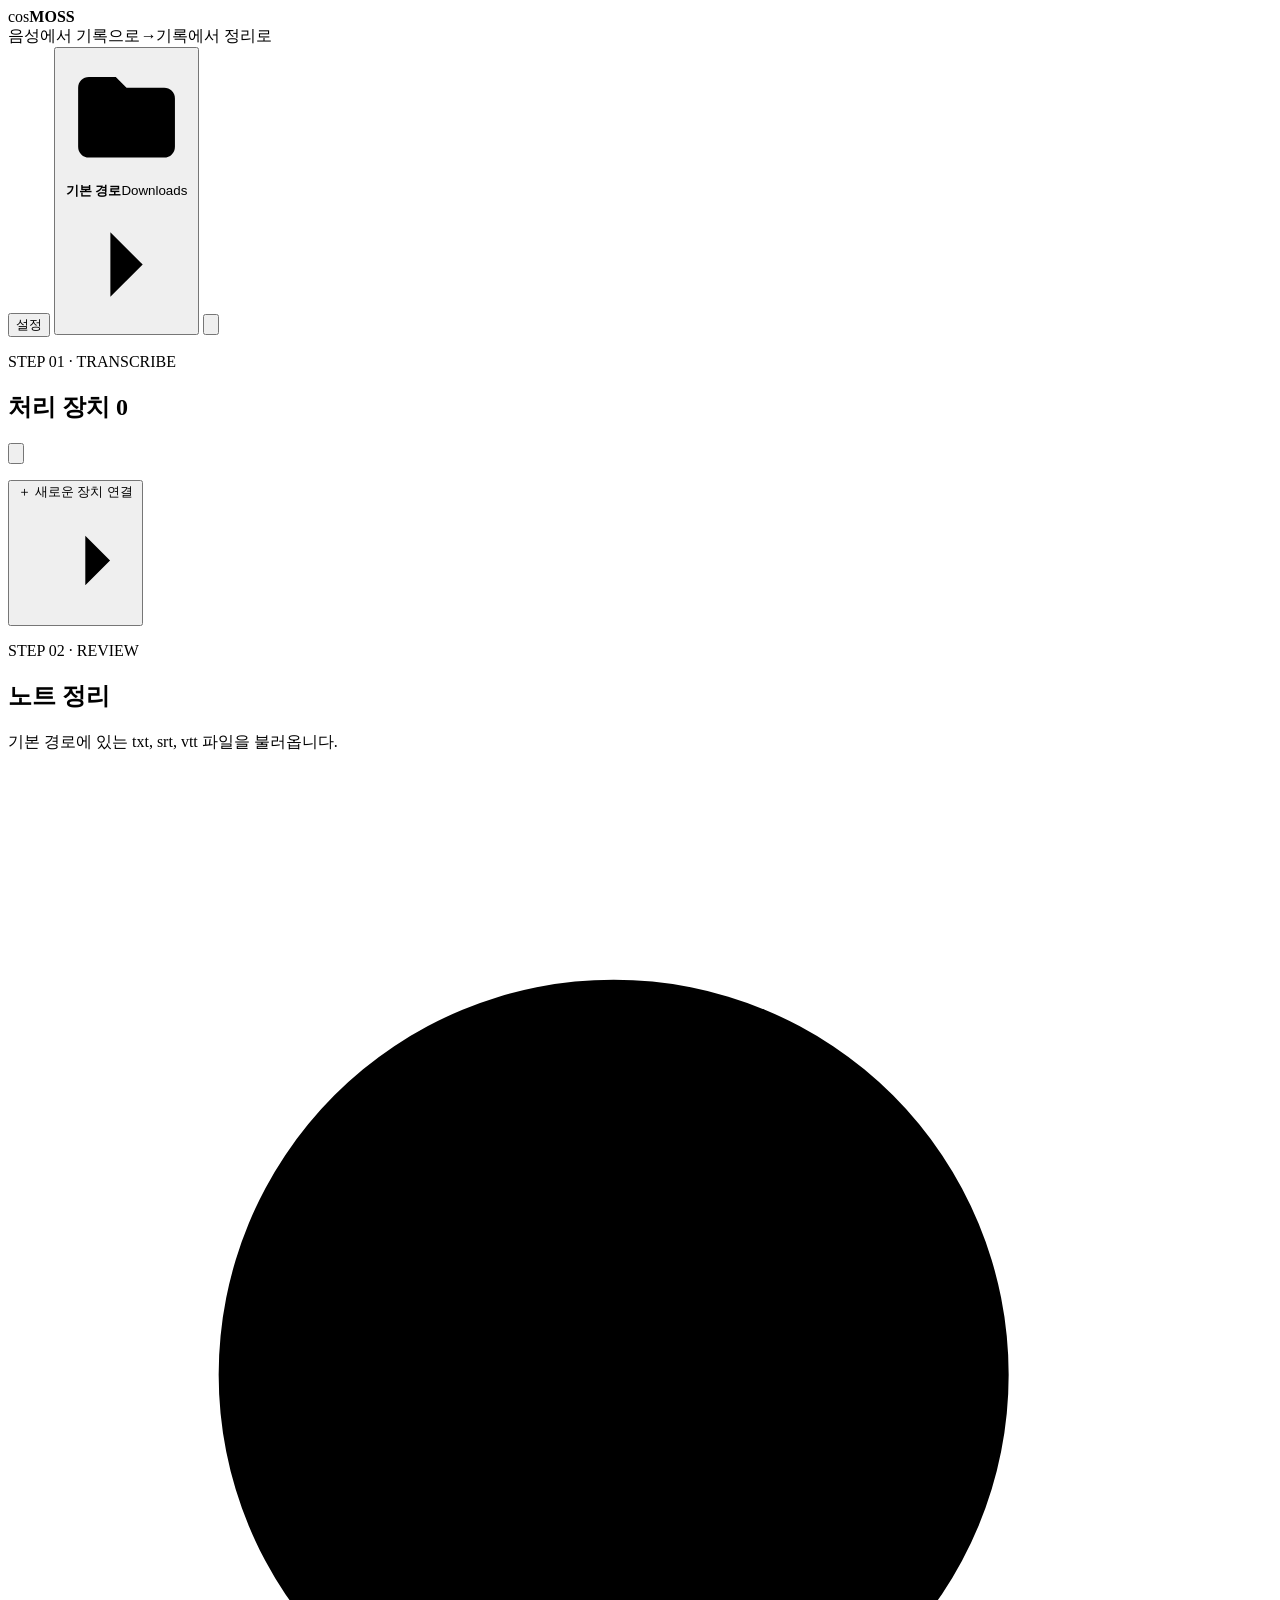
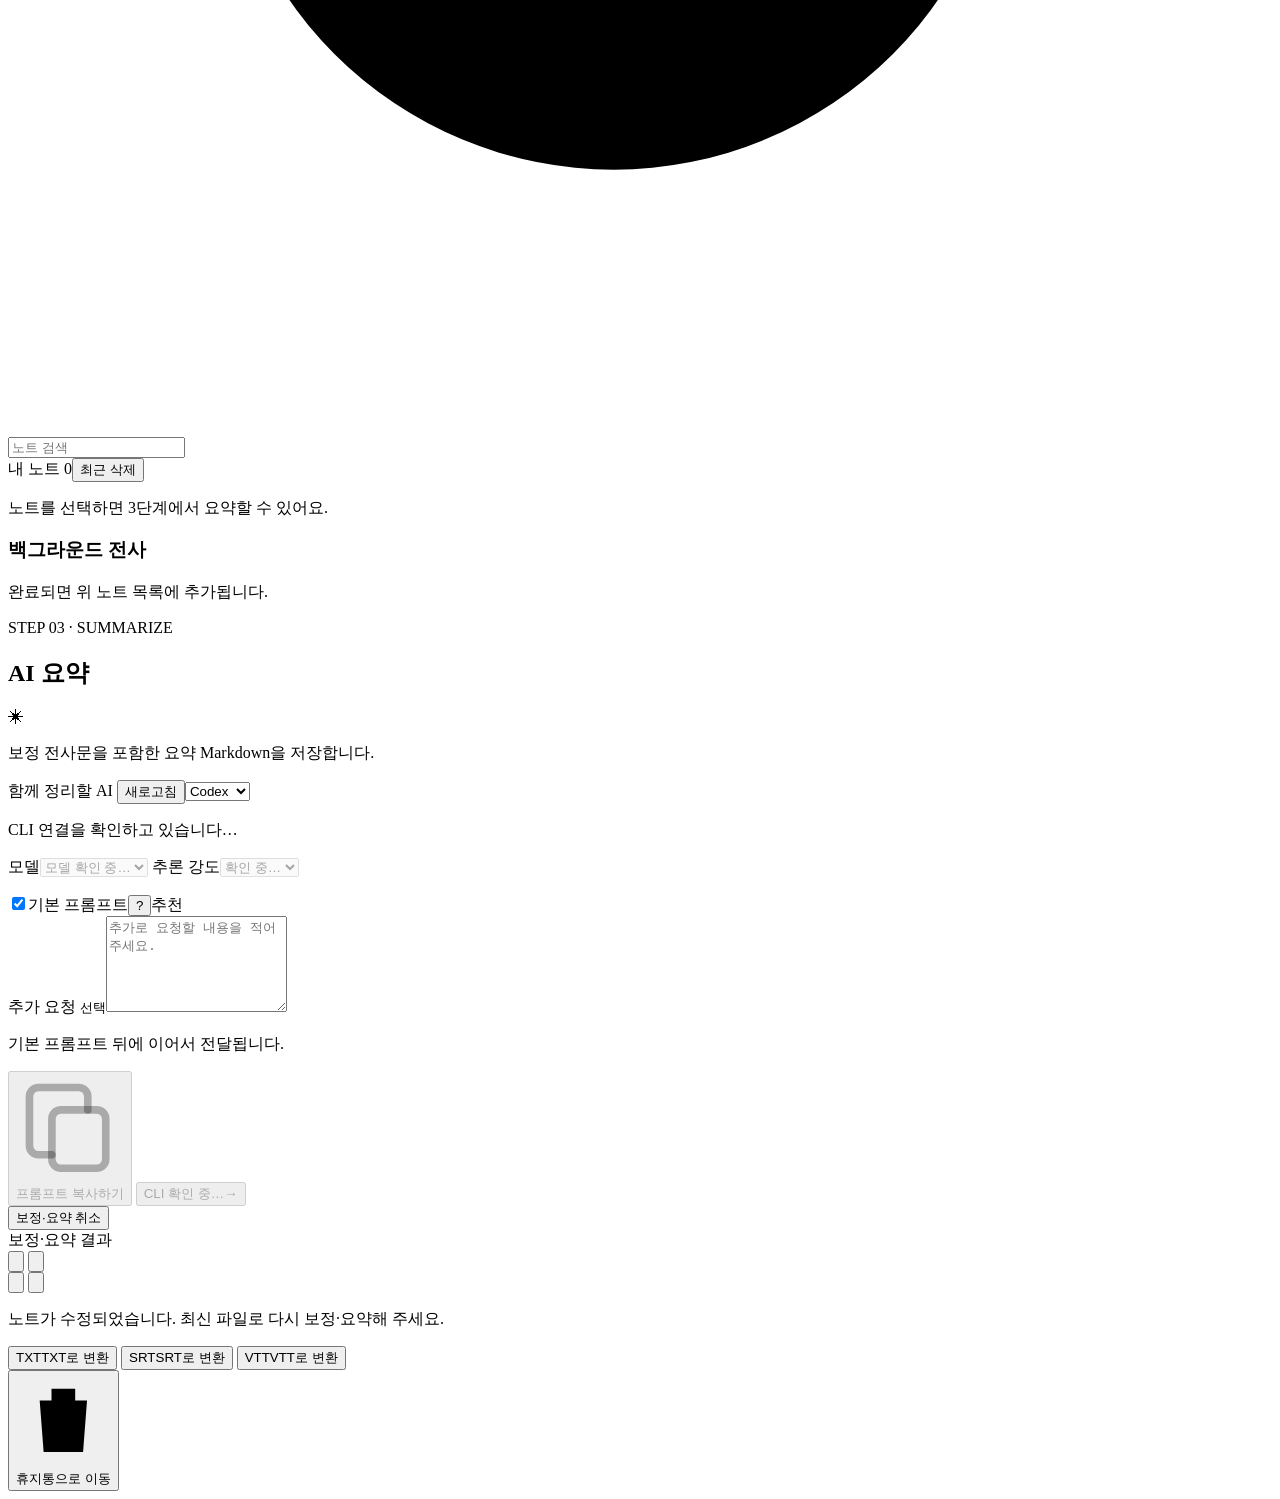
==== commit 51403873: "Polish first-run setup and use one signed DMG for distribution and updates" ====
--- a/static/index.html
+++ b/static/index.html
@@ -6,15 +6,15 @@
     <meta name="theme-color" content="#f5f7f2" />
     <title>cosMOSS</title>
     <link rel="icon" href="/favicon.svg" type="image/svg+xml" />
-    <link rel="stylesheet" href="/styles.css?v=focus-polish-20261024" />
+    <link rel="stylesheet" href="/styles.css?v=shared-ui-20261028" />
   </head>
   <body>
-    <header class="app-topbar">        <a class="brand" id="go-home" href="/" aria-label="cosMOSS 홈으로 이동">
+    <header class="app-topbar">        <div class="brand">
           <span class="brand-mark" aria-hidden="true">
             <i></i><i></i><i></i><i></i><i></i>
           </span>
           <span>cos<b>MOSS</b></span>
-        </a>
+        </div>
 
 <div class="workflow-trail"><span>음성에서 기록으로</span><i>→</i><span>기록에서 정리로</span></div>
       <div class="topbar-actions">
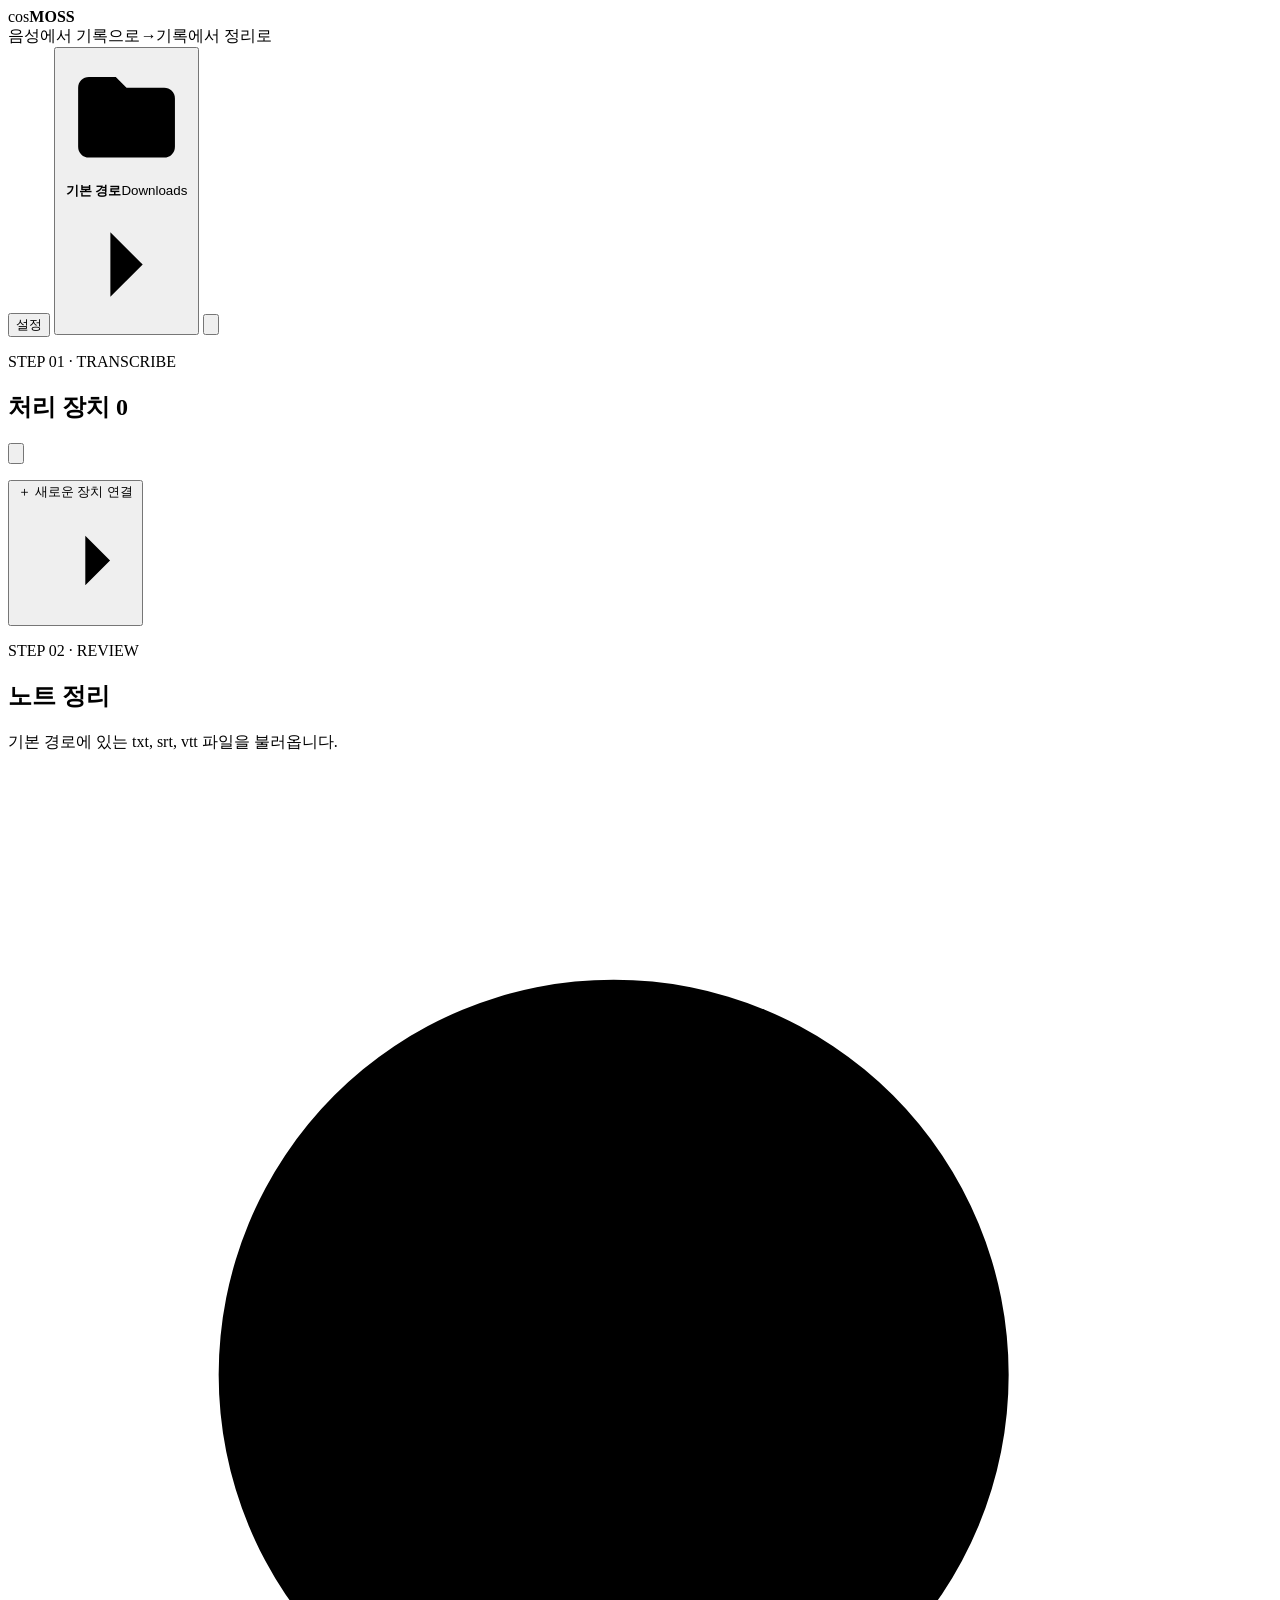
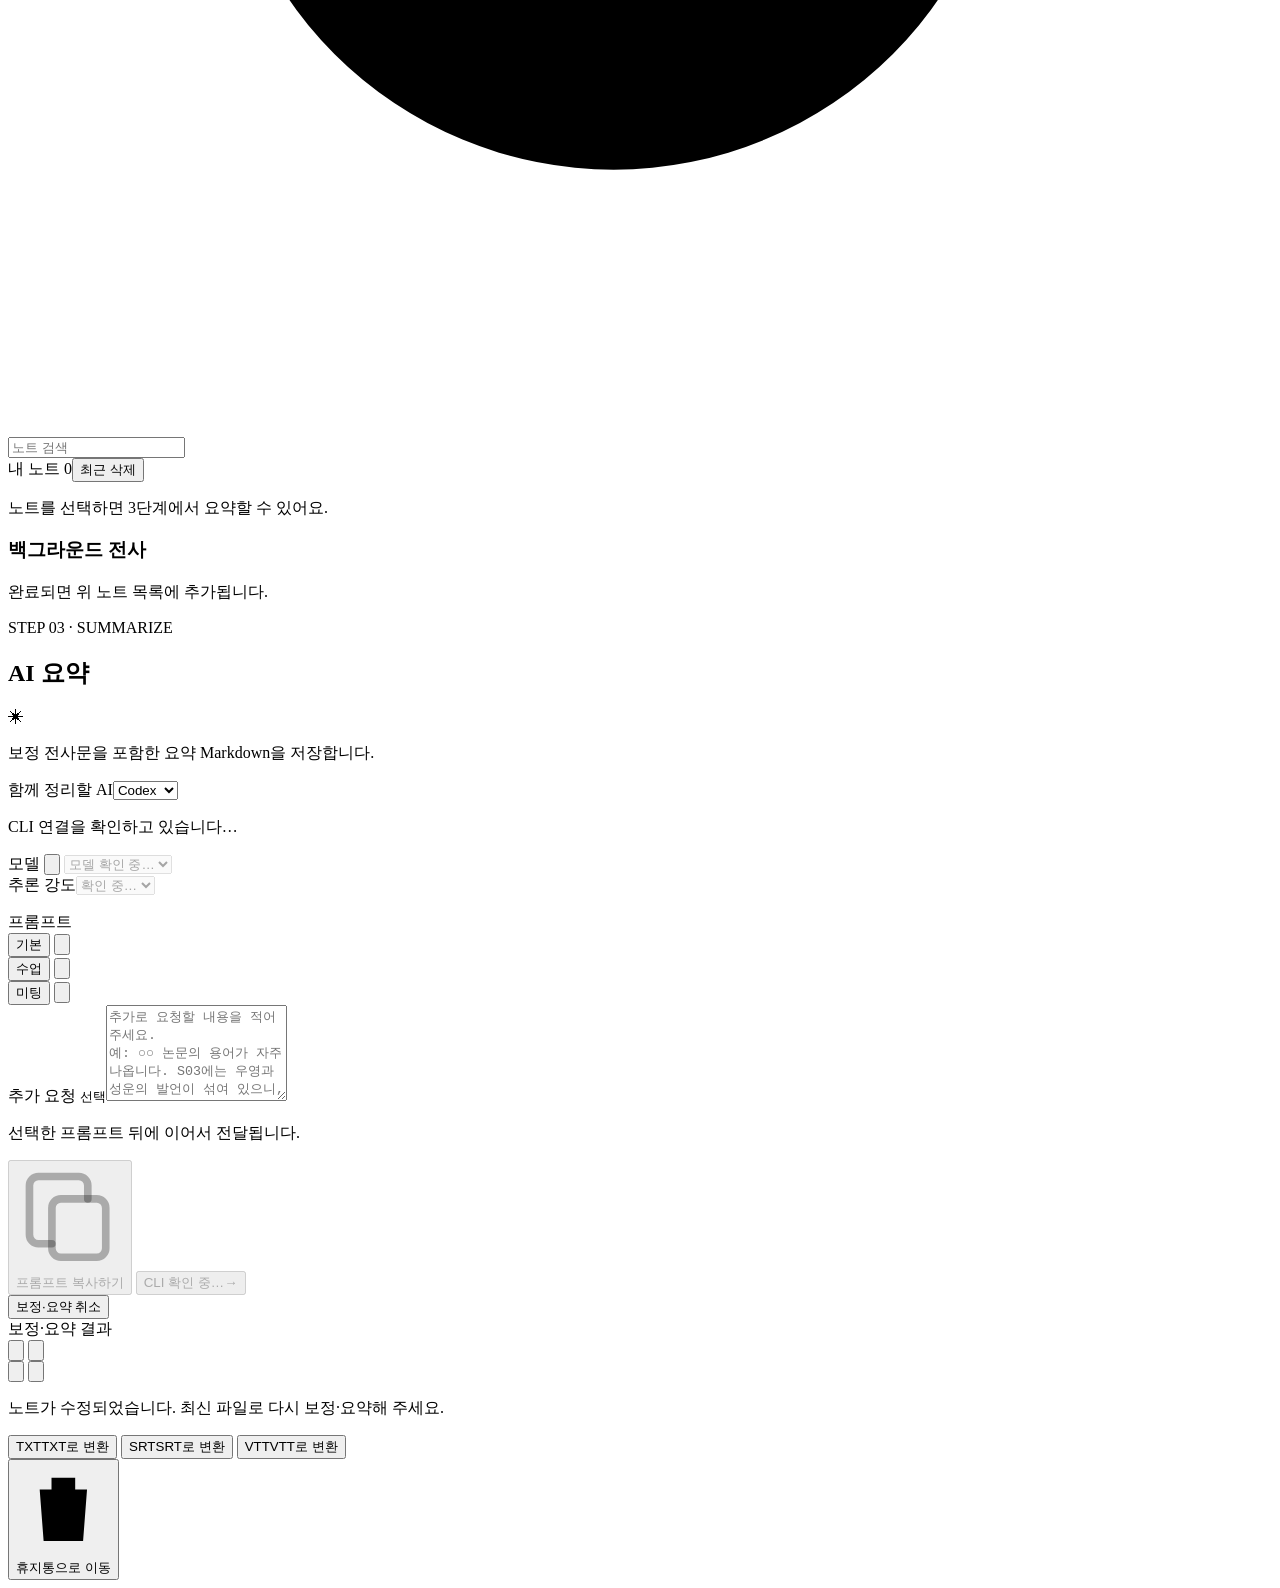
==== commit d437aa62: "Release cosMOSS v1.2.0" ====
--- a/static/index.html
+++ b/static/index.html
@@ -76,18 +76,42 @@
       <aside class="summary-panel" id="stage-summary" aria-labelledby="summary-title">
         <header class="stage-heading"><div><p class="eyebrow">STEP 03 · SUMMARIZE</p><h2 id="summary-title">AI 요약</h2></div><span class="stage-sparkle" aria-hidden="true">✳</span><p class="stage-path-note" id="summary-path-note">보정 전사문을 포함한 요약 Markdown을 저장합니다.</p></header>
         <div class="summary-scroll">
-          <label class="field"><span>함께 정리할 AI <button class="inline-link" id="refresh-summary-providers" type="button">새로고침</button></span><select id="summary-provider" aria-describedby="summary-provider-status"><option value="codex">Codex</option><option value="claude">Claude</option></select></label>
+          <label class="field"><span>함께 정리할 AI</span><select id="summary-provider" aria-describedby="summary-provider-status"><option value="codex">Codex</option><option value="claude">Claude</option></select></label>
           <p class="summary-provider-status" id="summary-provider-status" role="status">CLI 연결을 확인하고 있습니다…</p>
           <div class="summary-model-controls">
-            <label class="field"><span>모델</span><select id="summary-model" aria-describedby="summary-model-status" disabled><option value="">모델 확인 중…</option></select></label>
+            <div class="field">
+              <span class="summary-model-heading">
+                <label for="summary-model">모델</label>
+                <button class="summary-model-refresh" id="refresh-summary-providers" type="button" aria-label="AI 요약 모델 목록 새로고침" title="모델 목록 새로고침">
+                  <svg viewBox="0 0 24 24" aria-hidden="true"><path d="M21 12a9 9 0 1 1-2.64-6.36L21 8M21 3v5h-5" /></svg>
+                </button>
+              </span>
+              <select id="summary-model" aria-label="AI 요약 모델" aria-describedby="summary-model-status" disabled><option value="">모델 확인 중…</option></select>
+            </div>
             <label class="field"><span>추론 강도</span><select id="summary-effort" disabled><option value="">확인 중…</option></select></label>
           </div>
           <p class="summary-model-status hidden" id="summary-model-status" role="status" aria-live="polite"></p>
-          <div class="summary-default-option"><label><input id="use-default-summary-prompt" type="checkbox" checked /><span>기본 프롬프트</span></label><button class="summary-prompt-help" id="show-default-summary-prompt" type="button" aria-label="기본 프롬프트 보기·수정" aria-haspopup="dialog" aria-controls="default-summary-prompt-dialog">?</button><span class="summary-prompt-badge hidden" id="summary-prompt-badge">추천</span></div>
-          <label class="field summary-prompt-field"><span><span id="summary-prompt-label">추가 요청</span> <small id="summary-prompt-optional">선택</small></span><textarea id="summary-prompt" rows="6" maxlength="20000" placeholder="추가로 요청할 내용을 적어 주세요."></textarea></label>
-          <p class="summary-prompt-note" id="summary-prompt-note">기본 프롬프트 뒤에 이어서 전달됩니다.</p>
+          <div class="field">
+            <span id="summary-presets-label">프롬프트</span>
+            <div class="summary-presets" id="summary-presets" role="group" aria-labelledby="summary-presets-label">
+              <div class="summary-preset">
+                <button class="summary-preset-select" type="button" data-summary-preset="basic" aria-pressed="true">기본</button>
+                <button class="summary-preset-edit" type="button" data-edit-summary-preset="basic" aria-label="기본 프롬프트 수정" title="기본 프롬프트 수정" aria-haspopup="dialog" aria-controls="default-summary-prompt-dialog"><svg viewBox="0 0 24 24" aria-hidden="true"><path d="m13.5 6.5 4 4M4 20l4.5-1L20 7.5a2.8 2.8 0 0 0-4-4L4.5 15z" /></svg></button>
+              </div>
+              <div class="summary-preset">
+                <button class="summary-preset-select" type="button" data-summary-preset="class" aria-pressed="false">수업</button>
+                <button class="summary-preset-edit" type="button" data-edit-summary-preset="class" aria-label="수업 프롬프트 수정" title="수업 프롬프트 수정" aria-haspopup="dialog" aria-controls="default-summary-prompt-dialog"><svg viewBox="0 0 24 24" aria-hidden="true"><path d="m13.5 6.5 4 4M4 20l4.5-1L20 7.5a2.8 2.8 0 0 0-4-4L4.5 15z" /></svg></button>
+              </div>
+              <div class="summary-preset">
+                <button class="summary-preset-select" type="button" data-summary-preset="meeting" aria-pressed="false">미팅</button>
+                <button class="summary-preset-edit" type="button" data-edit-summary-preset="meeting" aria-label="미팅 프롬프트 수정" title="미팅 프롬프트 수정" aria-haspopup="dialog" aria-controls="default-summary-prompt-dialog"><svg viewBox="0 0 24 24" aria-hidden="true"><path d="m13.5 6.5 4 4M4 20l4.5-1L20 7.5a2.8 2.8 0 0 0-4-4L4.5 15z" /></svg></button>
+              </div>
+            </div>
+          </div>
+          <label class="field summary-prompt-field"><span><span id="summary-prompt-label">추가 요청</span> <small id="summary-prompt-optional">선택</small></span><textarea id="summary-prompt" rows="6" maxlength="20000" placeholder="추가로 요청할 내용을 적어 주세요.&#10;예: ○○ 논문의 용어가 자주 나옵니다. S03에는 우영과 성운의 발언이 섞여 있으니, 문맥상 구분할 수 있는 발언은 각각의 이름으로 표시해 주세요."></textarea></label>
+          <p class="summary-prompt-note">선택한 프롬프트 뒤에 이어서 전달됩니다.</p>
           <div class="summary-actions">
-            <button class="ghost-button summary-copy-prompt" id="copy-summary-prompt" type="button" title="기본 프롬프트와 추가 요청을 복사합니다. 전사 파일은 별도로 첨부해 주세요." disabled><svg viewBox="0 0 24 24" fill="none" stroke="currentColor" stroke-width="1.7" stroke-linecap="round" stroke-linejoin="round" aria-hidden="true"><rect x="8" y="8" width="12" height="13" rx="2"/><path d="M16 8V5a2 2 0 0 0-2-2H5a2 2 0 0 0-2 2v11a2 2 0 0 0 2 2h3"/></svg><span>프롬프트 복사하기</span></button>
+            <button class="ghost-button summary-copy-prompt" id="copy-summary-prompt" type="button" title="선택한 프롬프트와 추가 요청을 복사합니다. 전사 파일은 별도로 첨부해 주세요." disabled><svg viewBox="0 0 24 24" fill="none" stroke="currentColor" stroke-width="1.7" stroke-linecap="round" stroke-linejoin="round" aria-hidden="true"><rect x="8" y="8" width="12" height="13" rx="2"/><path d="M16 8V5a2 2 0 0 0-2-2H5a2 2 0 0 0-2 2v11a2 2 0 0 0 2 2h3"/></svg><span>프롬프트 복사하기</span></button>
             <button class="primary-action summary-run" id="run-summary" type="button" disabled><span>CLI 확인 중…</span><span aria-hidden="true">→</span></button>
           </div>
           <button class="ghost-button summary-cancel hidden" id="cancel-summary" type="button">보정·요약 취소</button>
@@ -126,18 +150,17 @@
       <article class="summary-preview-content" id="summary-preview-content" aria-label="결과 문서"></article>
     </dialog>
     <dialog class="summary-prompt-dialog" id="default-summary-prompt-dialog" aria-labelledby="default-summary-prompt-title">
-      <div class="dialog-head"><div><p class="eyebrow">요약의 기본 기준</p><h2 id="default-summary-prompt-title" tabindex="-1">기본 프롬프트</h2></div><button class="dialog-close" id="close-default-summary-prompt" type="button" aria-label="기본 프롬프트 닫기">×</button></div>
+      <div class="dialog-head"><h2 id="default-summary-prompt-title" tabindex="-1">프롬프트</h2><button class="dialog-close" id="close-default-summary-prompt" type="button" aria-label="프롬프트 편집 닫기">×</button></div>
       <div class="summary-default-body">
-        <p class="summary-default-description" id="default-summary-prompt-description">원하는 방식으로 다듬어 저장하세요. 이 Mac에서 다음 요약부터 사용하며, 추가 요청은 이 내용 뒤에 이어집니다.</p>
-        <label class="summary-default-editor"><span class="sr-only">기본 프롬프트 내용</span><textarea id="default-summary-prompt-content" rows="12" maxlength="20000" spellcheck="false" aria-describedby="default-summary-prompt-description" disabled></textarea></label>
+        <p class="summary-default-description" id="default-summary-prompt-description">저장하면 이 프리셋을 선택한 다음 요약부터 적용됩니다. 추가 요청은 프롬프트 뒤에 이어집니다.</p>
+        <label class="summary-default-editor"><span class="sr-only">프롬프트 내용</span><textarea id="default-summary-prompt-content" rows="12" maxlength="20000" spellcheck="false" aria-describedby="default-summary-prompt-description" disabled></textarea></label>
       </div>
       <p class="summary-prompt-save-status" id="default-summary-prompt-status" role="status"></p>
       <div class="summary-prompt-actions"><button class="inline-link" id="reset-default-summary-prompt" type="button">추천으로 되돌리기</button><button class="ghost-button" id="cancel-default-summary-prompt" type="button">취소</button><button class="primary-action" id="save-default-summary-prompt" type="button">저장</button></div>
     </dialog>
     <dialog class="trash-dialog" id="trash-dialog" aria-labelledby="trash-title">
       <div class="dialog-head"><div><p class="eyebrow">RECENTLY DELETED</p><h2 id="trash-title" tabindex="-1">최근 삭제</h2></div><button class="dialog-close" id="close-trash" type="button" aria-label="최근 삭제 닫기">×</button></div>
-      <p class="trash-description">삭제한 노트의 앱 기록과 보관된 녹음은 7일 동안 복구할 수 있어요. 기간이 지나면 앱에서 영구 삭제됩니다.</p>
-      <p class="trash-description">파일은 macOS 휴지통으로 이동합니다. Finder에서 복원해도 보관 기간 안에는 앱 기록과 다시 연결됩니다.</p>
+      <p class="trash-description">앱 휴지통에서 지금 복구할 수 있는 항목을 표시합니다. 삭제한 항목은 7일간 보관됩니다.</p>
       <p id="trash-status" class="trash-status" role="status"></p>
       <div class="trash-list" id="trash-list"></div>
     </dialog>
@@ -202,7 +225,7 @@
 
             <div class="chunk-notice hidden" id="chunk-notice"></div>
             <div class="speech-result hidden" id="speech-result" role="status"></div>
-            <details id="auxiliary-transcript" class="speech-comparison hidden"><summary>Qwen 보조 대본 비교</summary><p>약20분씩 별도로 전사한 대본입니다. 본문은 MOSS 결과를 유지하며, 이 대본에는 단어별 시간과 화자 정보가 없습니다.</p><a id="download-auxiliary-transcript" class="inline-link" download>보조 대본 TXT 다운로드</a><pre id="auxiliary-transcript-text" style="white-space:pre-wrap;max-height:40vh;overflow:auto"></pre></details>
+            <details id="auxiliary-transcript" class="speech-comparison hidden"><summary>Qwen 보조 대본 비교</summary><p>본문은 MOSS 결과이며, Qwen 비교용 대본도 다운로드 폴더에 TXT로 함께 저장됩니다. 비교용 대본에는 단어별 시간과 화자 정보가 없습니다.</p><a id="download-auxiliary-transcript" class="inline-link" download>Qwen 보조 대본 TXT</a><pre id="auxiliary-transcript-text" style="white-space:pre-wrap;max-height:40vh;overflow:auto"></pre></details>
             <div class="speaker-panel" id="speaker-panel"></div>
             <div class="segments" id="segments"></div>
             <p class="transcript-empty hidden" id="transcript-empty" role="status"></p>
@@ -213,22 +236,11 @@
 
     <dialog class="speaker-dialog" id="speaker-dialog" aria-labelledby="speaker-dialog-title">
       <div class="dialog-head"><div><p class="eyebrow">목소리에 이름 붙이기</p><h2 id="speaker-dialog-title">화자 설정</h2></div><button class="dialog-close" id="close-speakers" type="button" aria-label="화자 설정 닫기">×</button></div>
-      <div class="speaker-dialog-tools"><p class="speaker-dialog-help">화자 카드에서 이름을 바로 수정할 수 있습니다. 선택한 화자의 발화는 초록색으로 표시됩니다.</p><button class="ghost-button" id="identify-voice-speakers" type="button">목소리 비교·추천</button><button class="ghost-button" data-open-voice-profiles type="button">목소리 프로필</button></div>
-      <p class="speaker-voice-status hidden" id="speaker-voice-status" role="status"></p>
+      <div class="speaker-dialog-tools"><p class="speaker-dialog-help">한 번 클릭하면 발화를 선택하고, 더블클릭하면 내용을 수정합니다. 화자 이름도 더블클릭하면 수정할 수 있습니다.</p></div>
       <div class="speaker-dialog-body"><aside class="speaker-picker"><div id="speaker-choices" aria-label="화자 선택" aria-describedby="speaker-merge-help"></div><p class="speaker-merge-help" id="speaker-merge-help">드래그로 화자를 병합할 수 있습니다.</p></aside><div class="speaker-preview" id="speaker-preview" tabindex="0" aria-label="화자별 발화 확인" aria-describedby="speaker-navigation-help" aria-keyshortcuts="ArrowUp ArrowDown Space"></div></div>
       <audio id="speaker-preview-player" preload="none" hidden></audio>
       <p class="speaker-save-error hidden" id="speaker-save-error" role="alert"></p>
       <div class="speaker-dialog-footer"><span><span id="speaker-navigation-help" role="status" aria-live="polite">↑·↓로 선택한 화자의 발화 이동</span><br>저장하면 노트와 파일에 반영됩니다.</span><button class="ghost-button" id="cancel-speakers" type="button">취소</button><button class="primary-action" id="save-speakers" type="button">저장</button></div>
-    </dialog>
-
-    <dialog class="voice-review-dialog" id="voice-review-dialog" aria-labelledby="voice-review-title" aria-describedby="voice-review-help">
-      <div class="dialog-head"><div><p class="eyebrow">목소리 비교 결과</p><h2 id="voice-review-title" tabindex="-1">추천 검토</h2></div><button class="dialog-close" id="close-voice-review" type="button" aria-label="목소리 추천 검토 닫기">×</button></div>
-      <p class="voice-review-help" id="voice-review-help">샘플을 듣고 승인할 추천만 선택하세요. 선택하지 않은 이름과 화자 구분은 유지됩니다.</p>
-      <div class="voice-review-summary" aria-live="polite"><div><small>변경 전</small><strong id="voice-review-before-count"></strong><p id="voice-review-before"></p></div><div><small>선택 승인 후</small><strong id="voice-review-after-count"></strong><p id="voice-review-after"></p></div></div>
-      <div id="voice-review-results"></div>
-      <div class="voice-review-audio hidden" id="voice-review-audio"><span id="voice-review-audio-label"></span><audio id="voice-review-player" controls preload="none"></audio></div>
-      <p class="voice-review-help">일치도는 목소리 유사도 점수이며 신원 확인 확률이 아닙니다. 승인한 내용도 화자 설정에서 저장해야 노트와 파일에 반영됩니다.</p>
-      <div class="voice-review-footer"><button class="ghost-button" id="refresh-voice-review" type="button">다시 비교</button><button class="ghost-button" id="cancel-voice-review" type="button">취소</button><button class="primary-action" id="approve-voice-review" type="button" disabled>선택한 추천 승인</button></div>
     </dialog>
 
     <dialog class="confirmation-dialog speaker-merge-dialog" id="speaker-merge-dialog" aria-labelledby="speaker-merge-title" aria-describedby="speaker-merge-question speaker-merge-detail">
@@ -267,11 +279,12 @@
                 <small id="voice-memo-copy">녹음을 골라 가져오기</small>
               </button>
             </div>
-            <p class="upload-limit" id="upload-limit">긴 녹음은 자동 분할</p>
+            <p class="upload-limit" id="upload-limit">결과는 다운로드 폴더에 저장 · 임시 녹음은 작업 후 삭제</p>
             <section class="upload-batch hidden" id="upload-batch" aria-label="선택한 녹음">
-              <div class="upload-batch-heading"><strong id="upload-batch-count"></strong><span>같은 장치에서 하나씩 전사합니다.</span></div>
+              <div class="upload-batch-heading"><strong id="upload-batch-count"></strong><label class="upload-join-option"><input id="join-recordings" type="checkbox">하나로 이어붙여 전사</label></div>
               <div class="upload-batch-list" id="upload-batch-list"></div>
               <p id="upload-batch-help">선택한 파일 중 가장 긴 녹음을 기준으로 예상값을 표시합니다.</p>
+              <p class="sr-only" id="upload-order-status" role="status" aria-live="polite"></p>
             </section>
             <div class="upload-preparation hidden" id="upload-preparation" role="status" aria-live="polite">
               <strong id="upload-duration">음성 길이 확인 중…</strong>
@@ -287,6 +300,7 @@
               <label class="field speech-model-field"><span>전사 모델 <small>이번 전사에만 적용</small></span><select id="speech-pipeline" name="speech_pipeline" aria-describedby="speech-description"><option value="moss-sglang" data-badge="추천">MOSS 0.9B · SGLang Omni</option><option value="qwen-transformers" data-badge="빠른 전사">Qwen3-ASR 1.7B · Transformers</option><option value="moss-qwen-sequential" data-badge="보조 대본 비교">MOSS 0.9B + Qwen3-ASR 1.7B</option></select></label>
               <label class="field speech-model-field hidden"><span>전사 모델 <small>이번 전사에만 적용</small></span><select id="upload-local-model" name="local_model_key" aria-describedby="speech-description local-model-caution"></select></label>
               <p id="speech-description" class="speech-description"></p>
+              <p id="speech-length-notice" class="speech-description hidden" role="status">긴 녹음은 출력 한도에 닿을 수 있습니다. 끊기면 남은 음성을 자동으로 전사해 이어붙이며, 추가 처리로 예상보다 오래 걸릴 수 있습니다.</p>
               <p id="local-model-caution" class="speech-description model-risk-copy hidden" role="note"></p>
               <div id="upload-model-setup" class="speech-setup hidden" role="status"><span id="upload-model-status"></span><button type="button" class="inline-link" id="prepare-upload-model">모델 다운로드</button></div>
               <div id="upload-model-auth" class="speech-auth hidden"><p id="upload-model-auth-help"></p><a id="upload-model-auth-link" class="hidden" target="_blank" rel="noopener noreferrer">Hugging Face 모델 페이지 ↗</a></div>
@@ -323,6 +337,15 @@
       <div class="gpu-warning-processes" id="gpu-warning-processes"></div>
       <p id="gpu-warning-risk">기존 작업과 GPU를 함께 사용하므로 메모리 부족이나 처리 지연이 발생할 수 있습니다. 기존 프로세스를 종료하지 않습니다. 그래도 사용하시겠습니까?</p>
       <div class="confirmation-dialog-actions"><button class="ghost-button" id="cancel-gpu-warning" type="button">취소</button><button class="confirm-danger" id="confirm-gpu-warning" type="button">그래도 사용</button></div>
+    </dialog>
+
+    <dialog class="confirmation-dialog moss-split-dialog" id="moss-split-dialog" aria-labelledby="moss-split-title" aria-describedby="moss-split-description">
+      <button class="dialog-close" id="close-moss-split" type="button" aria-label="녹음 분할 확인 닫기">×</button>
+      <h2 id="moss-split-title">녹음을 나누어 전사할까요?</h2>
+      <p id="moss-split-description">MOSS는 한 번에 최대 90분을 처리합니다. 필요한 최소 개수로 같은 길이의 구간을 나누겠습니다.</p>
+      <ul id="moss-split-plans" class="moss-split-plans"></ul>
+      <p>구간을 순서대로 전사한 뒤 시간과 화자를 맞춰 결과 하나로 저장합니다.</p>
+      <div class="confirmation-dialog-actions"><button class="ghost-button" id="cancel-moss-split" type="button">취소</button><button class="primary-action" id="confirm-moss-split" type="button">확인하고 전사</button></div>
     </dialog>
 
     <dialog class="voice-memo-dialog" id="voice-memo-dialog" aria-labelledby="voice-memo-title">
@@ -392,29 +415,6 @@
       <div id="app-settings-progress"></div>
       <p class="field-help">전사 모델은 사용할 장치의 <strong>모델 · 설정</strong>에서 준비하세요. 원격 장치만 사용하면 Mac용 모델은 필요하지 않습니다.</p>
       <div class="environment-actions"><button class="ghost-button" id="check-app-settings" type="button">상태 확인</button><button class="primary-action" id="prepare-app-settings" type="button">준비하기</button></div>
-      <button class="voice-profile-entry" data-open-voice-profiles type="button"><span><strong>목소리 프로필</strong><small>5초 목소리 등록 · 이름·병합 추천 · .mossvoice 공유</small></span><span aria-hidden="true">↗</span></button>
-    </dialog>
-
-    <dialog class="voice-profiles-dialog" id="voice-profiles-dialog" aria-labelledby="voice-profiles-title">
-      <div class="dialog-head"><div><p class="eyebrow">VOICE PROFILES</p><h2 id="voice-profiles-title" tabindex="-1">목소리 프로필</h2></div><button class="dialog-close" id="close-voice-profiles" type="button" aria-label="목소리 프로필 닫기">×</button></div>
-      <div class="voice-profile-options"><label><input id="voice-auto-enabled" type="checkbox" checked>전사 후 목소리 추천 준비</label><label class="voice-threshold">추천 기준 <input id="voice-match-threshold" type="number" min="0" max="1" step="0.01" value="0.75" aria-label="목소리 유사도 기준"></label><button class="ghost-button" id="save-voice-options" type="button">적용</button></div>
-      <div class="voice-engine-status"><span id="voice-engine-status" role="status">비교 도구를 확인하고 있습니다…</span><button class="ghost-button" id="prepare-voice-engine" type="button">비교 도구 준비</button></div>
-      <div class="voice-profiles-body">
-        <form id="voice-enroll-form" class="voice-enroll-form">
-          <h3>새 목소리 등록</h3>
-          <label class="field"><span>이름</span><input id="voice-profile-name" maxlength="60" required placeholder="예: 정훈" autocomplete="off"></label>
-          <button class="voice-record-button" id="record-voice-profile" type="button"><span aria-hidden="true">●</span><span>5초 녹음하기</span></button>
-          <p class="field-help">“안녕하세요, ○○입니다.”처럼 말해 주세요.</p>
-          <label class="ghost-button voice-file-picker">녹음 파일에서 선택<input id="voice-enroll-file" type="file" accept="audio/*,video/*" hidden></label>
-          <p class="voice-source-status" id="voice-source-status" role="status">직접 녹음하거나 기존 녹음의 5초 구간을 선택하세요.</p>
-          <audio id="voice-enroll-preview" class="hidden" controls preload="metadata"></audio>
-          <label class="field hidden" id="voice-sample-start-field"><span>시작 위치 <small>초</small></span><input id="voice-sample-start" type="number" min="0" max="86400" step="0.1" value="0"></label>
-          <button class="primary-action" id="save-voice-profile" type="submit" disabled>목소리 등록</button>
-        </form>
-        <section class="voice-profiles-library" aria-label="등록된 목소리"><div class="voice-library-head"><h3>등록된 목소리 <span id="voice-profile-count">0</span></h3><label class="ghost-button voice-file-picker">.mossvoice 불러오기<input id="import-voice-profile" type="file" accept=".mossvoice" hidden></label></div><div id="voice-profile-list"></div><audio id="voice-profile-player" class="hidden" controls preload="none"></audio></section>
-      </div>
-      <p class="voice-profile-notice">프로필 파일에는 이름과 목소리 샘플이 포함됩니다. 비교는 이 Mac에서 처리하며, 유사도는 신원 확인 확률이 아닙니다.</p>
-      <p class="voice-profile-message hidden" id="voice-profile-message" role="status" aria-live="polite"></p>
     </dialog>
 
     <dialog class="device-dialog environment-dialog" id="environment-dialog" aria-labelledby="environment-title">
@@ -460,7 +460,7 @@
         <svg viewBox="0 0 24 24"><rect x="7" y="7" width="10" height="10" rx="2" /><circle cx="12" cy="12" r="9" /></svg>
       </div>
       <h2 id="cancel-dialog-title">정말 취소하시겠습니까?</h2>
-      <p id="cancel-dialog-description">진행 중인 전사 작업을 중단합니다.<br />녹음 파일은 보관되며, 나중에 처음부터 다시 전사할 수 있습니다.</p>
+      <p id="cancel-dialog-description">진행 중인 전사 작업을 중단하고 임시 녹음 사본을 삭제합니다.<br />다시 전사하려면 원본 녹음을 다시 선택해 주세요.</p>
       <div class="confirmation-dialog-note"><span>노트</span><strong id="cancel-dialog-note-title"></strong></div>
       <div class="confirmation-dialog-actions">
         <button class="ghost-button" id="keep-transcribing" type="button" autofocus>계속 전사</button>
@@ -474,7 +474,7 @@
         <svg viewBox="0 0 24 24"><path d="M4 7h16M9 7V4h6v3M6 7l1 13h10l1-13M10 11v5m4-5v5" stroke-linecap="round" stroke-linejoin="round" /></svg>
       </div>
       <h2 id="delete-dialog-title">최근 삭제로 옮길까요?</h2>
-      <p id="delete-dialog-description">노트와 보관된 녹음을 최근 삭제로 이동합니다.<br />7일 동안 복구할 수 있습니다.</p>
+      <p id="delete-dialog-description">노트를 최근 삭제로 이동합니다.<br />7일 동안 복구할 수 있습니다.</p>
       <div class="confirmation-dialog-note"><span>노트</span><strong id="delete-dialog-note-title"></strong></div>
       <div class="confirmation-dialog-actions">
         <button class="ghost-button" id="keep-note" type="button" autofocus>돌아가기</button>
@@ -514,13 +514,11 @@
       <button type="button" role="menuitem" data-convert-format="srt"><span class="context-format">SRT</span><span>SRT로 변환</span></button>
       <button type="button" role="menuitem" data-convert-format="vtt"><span class="context-format">VTT</span><span>VTT로 변환</span></button>
       <div class="note-context-separator" role="separator"></div>
-      <button class="danger" id="trash-note-file" type="button" role="menuitem" title="최근 삭제로 이동 · 앱 기록과 보관된 녹음을 7일 동안 복구할 수 있습니다."><svg viewBox="0 0 24 24" aria-hidden="true"><path d="M4 7h16M9 7V4h6v3M6 7l1 13h10l1-13M10 11v5m4-5v5"/></svg><span>휴지통으로 이동</span></button>
+      <button class="danger" id="trash-note-file" type="button" role="menuitem" title="최근 삭제로 이동 · 노트 기록을 7일 동안 복구할 수 있습니다."><svg viewBox="0 0 24 24" aria-hidden="true"><path d="M4 7h16M9 7V4h6v3M6 7l1 13h10l1-13M10 11v5m4-5v5"/></svg><span>휴지통으로 이동</span></button>
     </div>
     <div class="toast" id="toast" role="status"></div>
     <script src="/selects.js?v=mac-nemotron-20261024" defer></script>
     <script src="/app.js?v=model-settings-20261025" defer></script>
     <script src="/speech.js?v=model-sizes-20261025" defer></script>
-    <script src="/voice-review.js?v=voice-review-2" defer></script>
-    <script src="/voices.js?v=voice-profiles-1" defer></script>
   </body>
 </html>
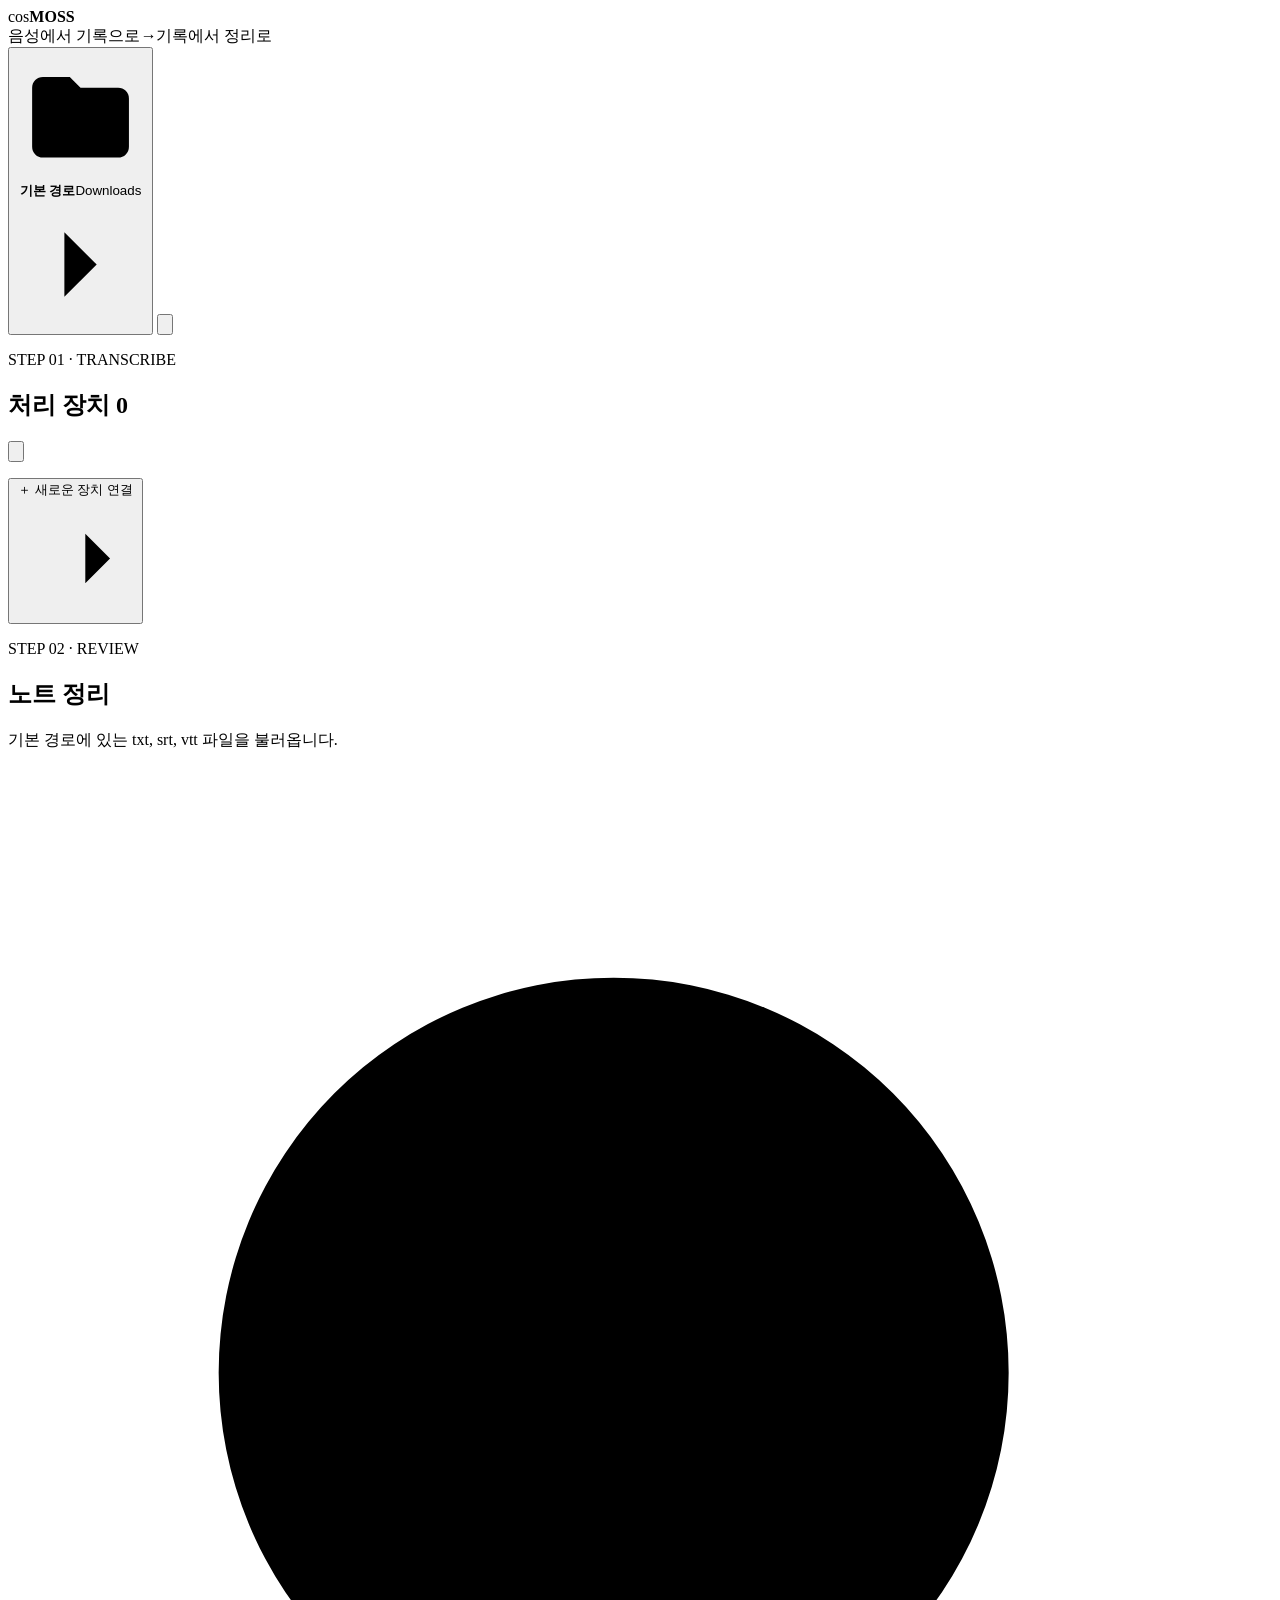
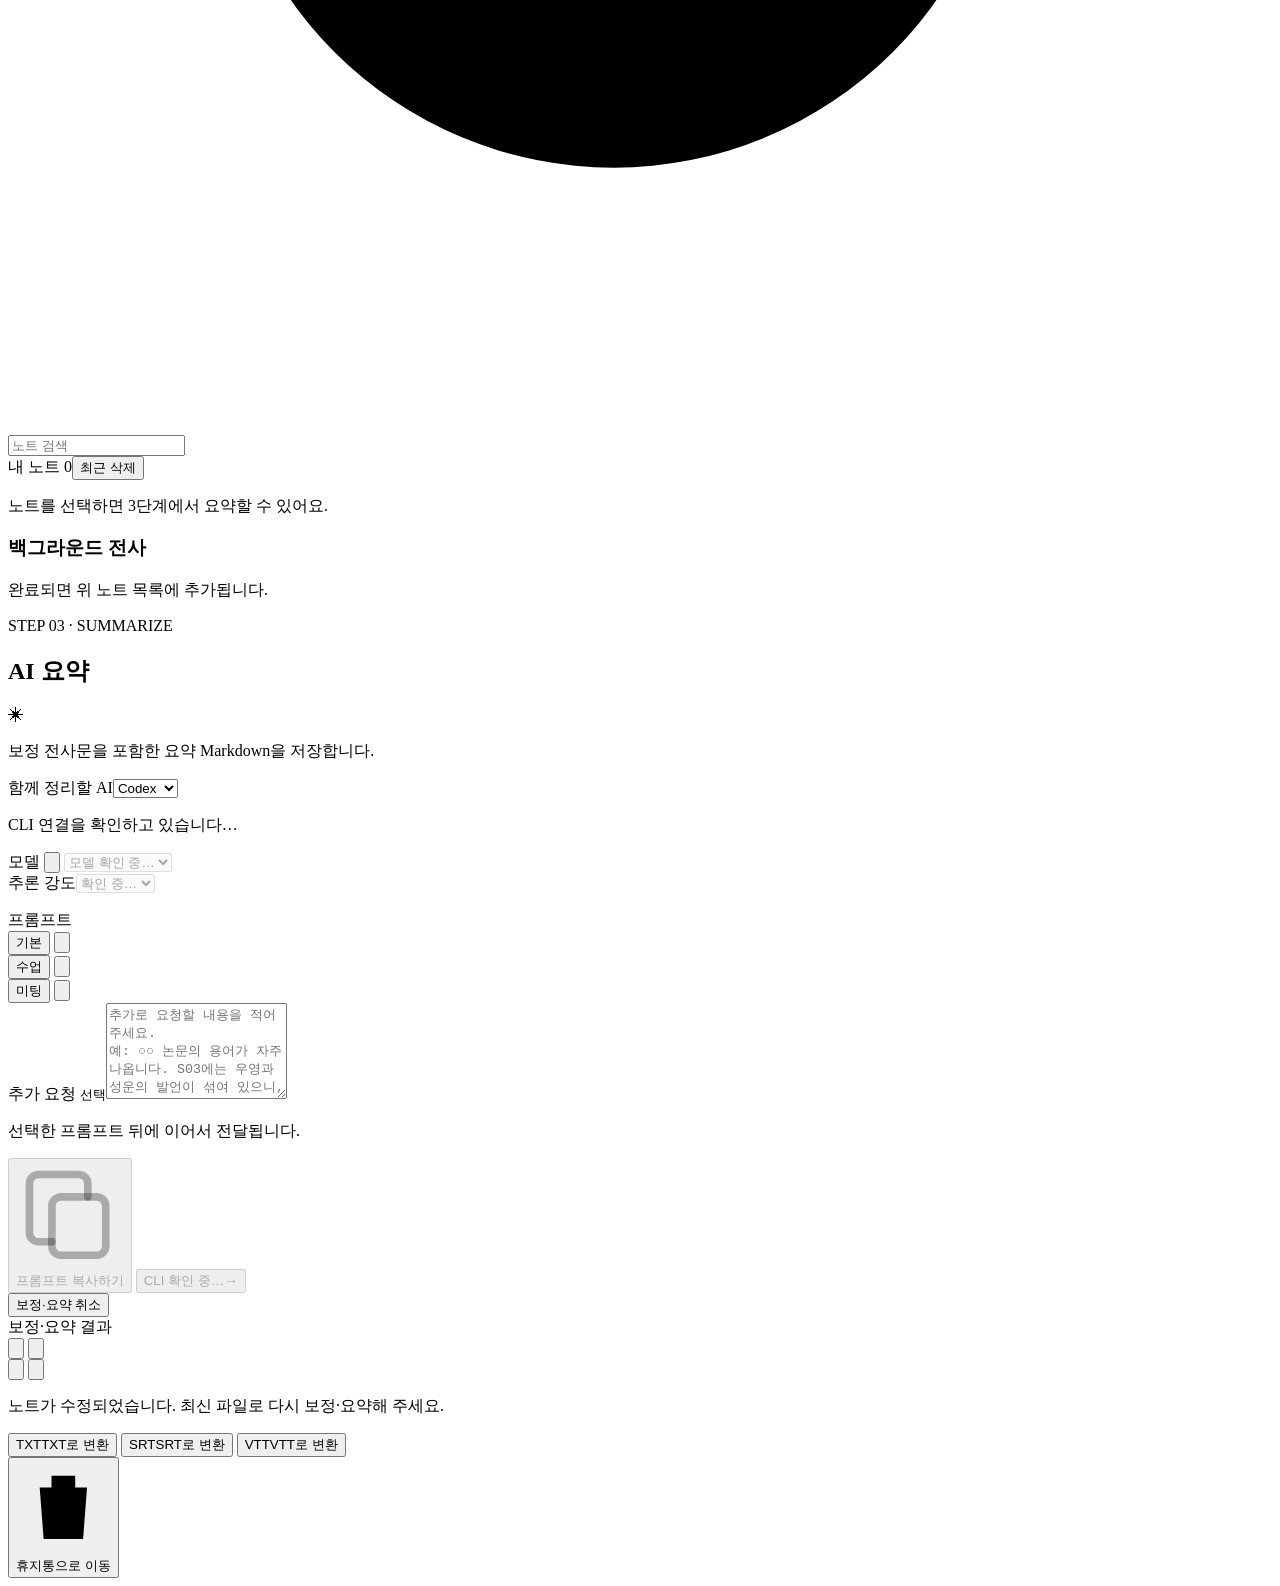
==== commit 4c8f9c79: "Release v1.2.1 with selected output folders and automatic media setup" ====
--- a/static/index.html
+++ b/static/index.html
@@ -18,7 +18,6 @@
 
 <div class="workflow-trail"><span>음성에서 기록으로</span><i>→</i><span>기록에서 정리로</span></div>
       <div class="topbar-actions">
-        <button class="topbar-control app-settings-button" id="open-app-settings" type="button" aria-haspopup="dialog" aria-controls="app-settings-dialog">설정</button>
         <button class="topbar-control save-location-button" id="save-location" type="button" aria-label="기본 경로 설정" title="파일을 저장하고, 불러올 기본 경로를 지정하세요.">
           <svg class="save-location-icon" viewBox="0 0 24 24" aria-hidden="true"><path d="M3 7a2 2 0 0 1 2-2h5l2 2h7a2 2 0 0 1 2 2v9a2 2 0 0 1-2 2H5a2 2 0 0 1-2-2Z"/><path d="M3 10h18"/></svg>
           <strong>기본 경로</strong><span id="save-location-name">Downloads</span>
@@ -407,16 +406,6 @@
       </div>
     </dialog>
 
-    <dialog class="device-dialog environment-dialog" id="app-settings-dialog" aria-labelledby="app-settings-title">
-      <div class="dialog-head"><div><p class="eyebrow">cosMOSS</p><h2 id="app-settings-title">앱 설정</h2></div><button class="dialog-close" id="close-app-settings" type="button" aria-label="앱 설정 닫기">×</button></div>
-      <p class="field-help">음성 파일을 읽고 변환하는 도구를 준비합니다. 연결한 장치에서 전사할 때도 사용합니다.</p>
-      <div id="app-settings-components"></div>
-      <p class="environment-status" id="app-settings-status" role="status" aria-live="polite"></p>
-      <div id="app-settings-progress"></div>
-      <p class="field-help">전사 모델은 사용할 장치의 <strong>모델 · 설정</strong>에서 준비하세요. 원격 장치만 사용하면 Mac용 모델은 필요하지 않습니다.</p>
-      <div class="environment-actions"><button class="ghost-button" id="check-app-settings" type="button">상태 확인</button><button class="primary-action" id="prepare-app-settings" type="button">준비하기</button></div>
-    </dialog>
-
     <dialog class="device-dialog environment-dialog" id="environment-dialog" aria-labelledby="environment-title">
       <div class="dialog-head"><div><p class="eyebrow" id="environment-device-name"></p><h2 id="environment-title">실행 환경</h2></div><button class="dialog-close" id="close-environment" type="button" aria-label="실행 환경 닫기">×</button></div>
       <div id="environment-components"></div>
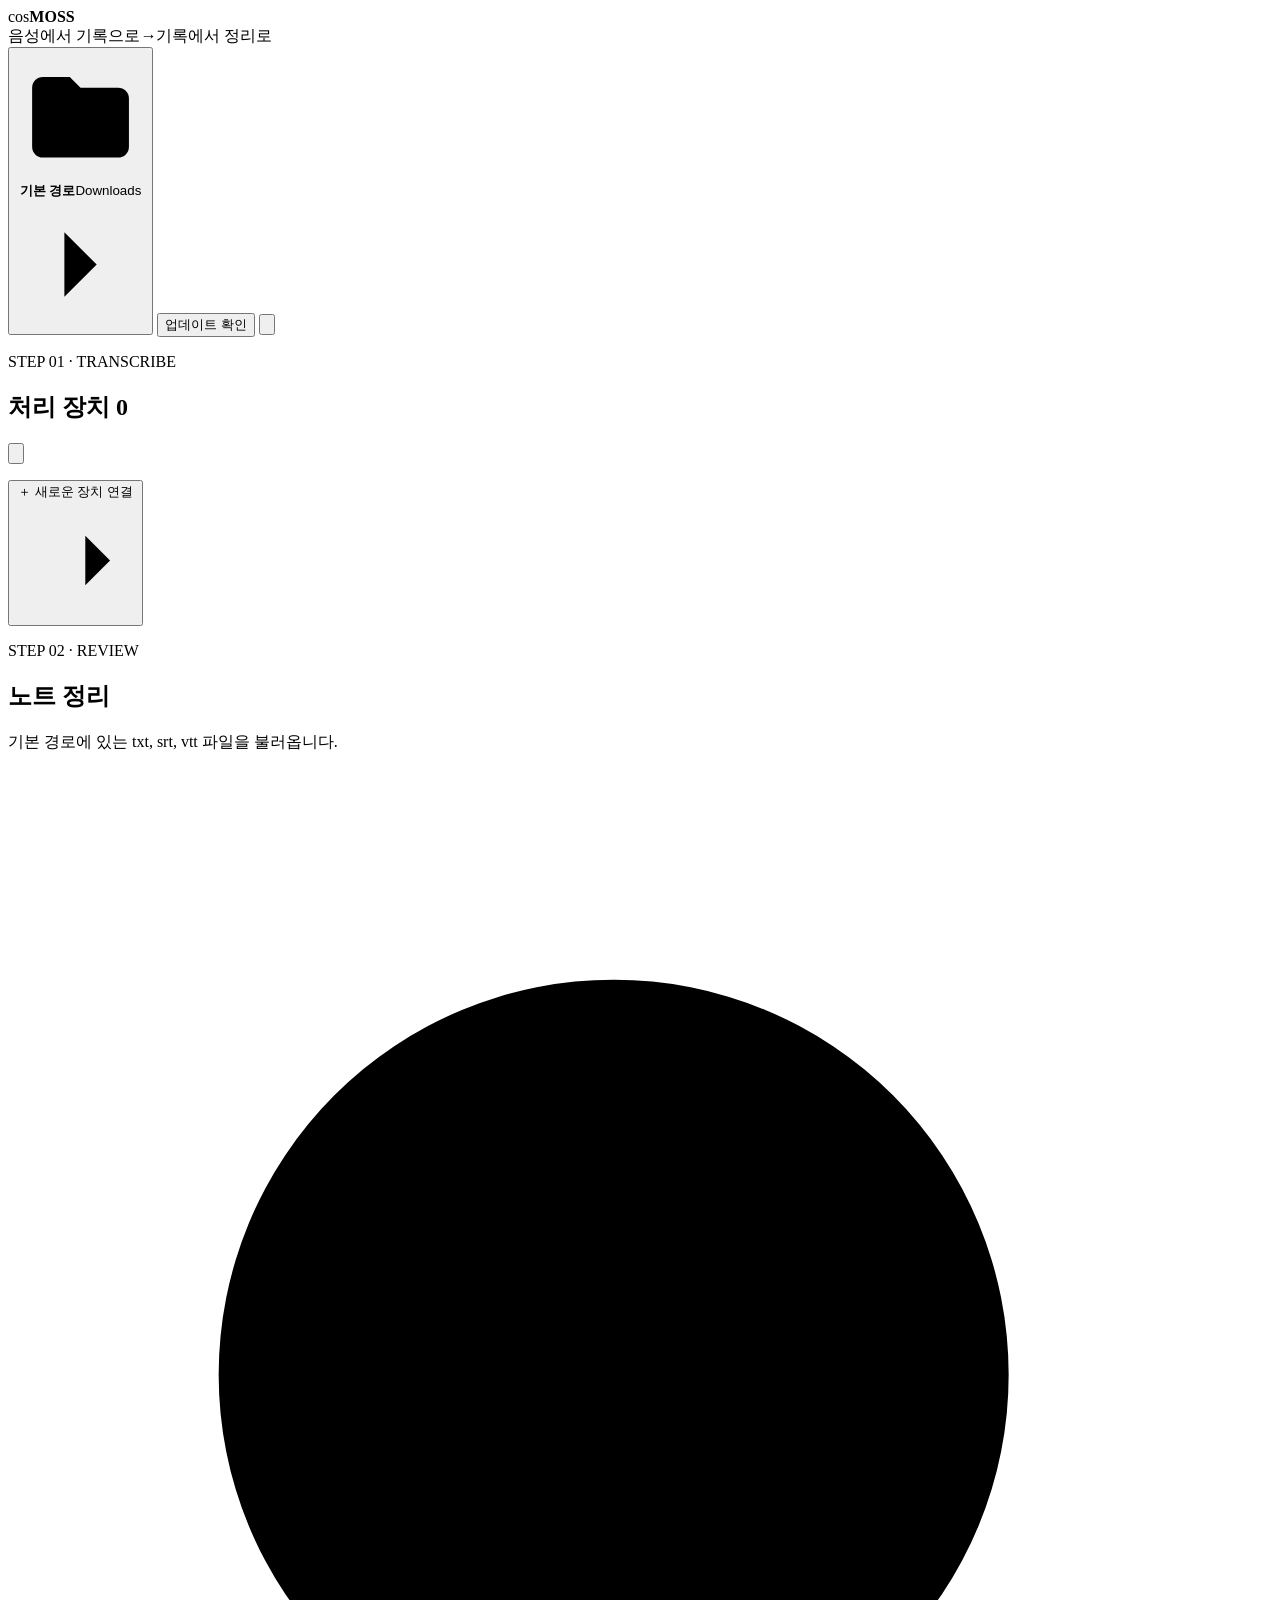
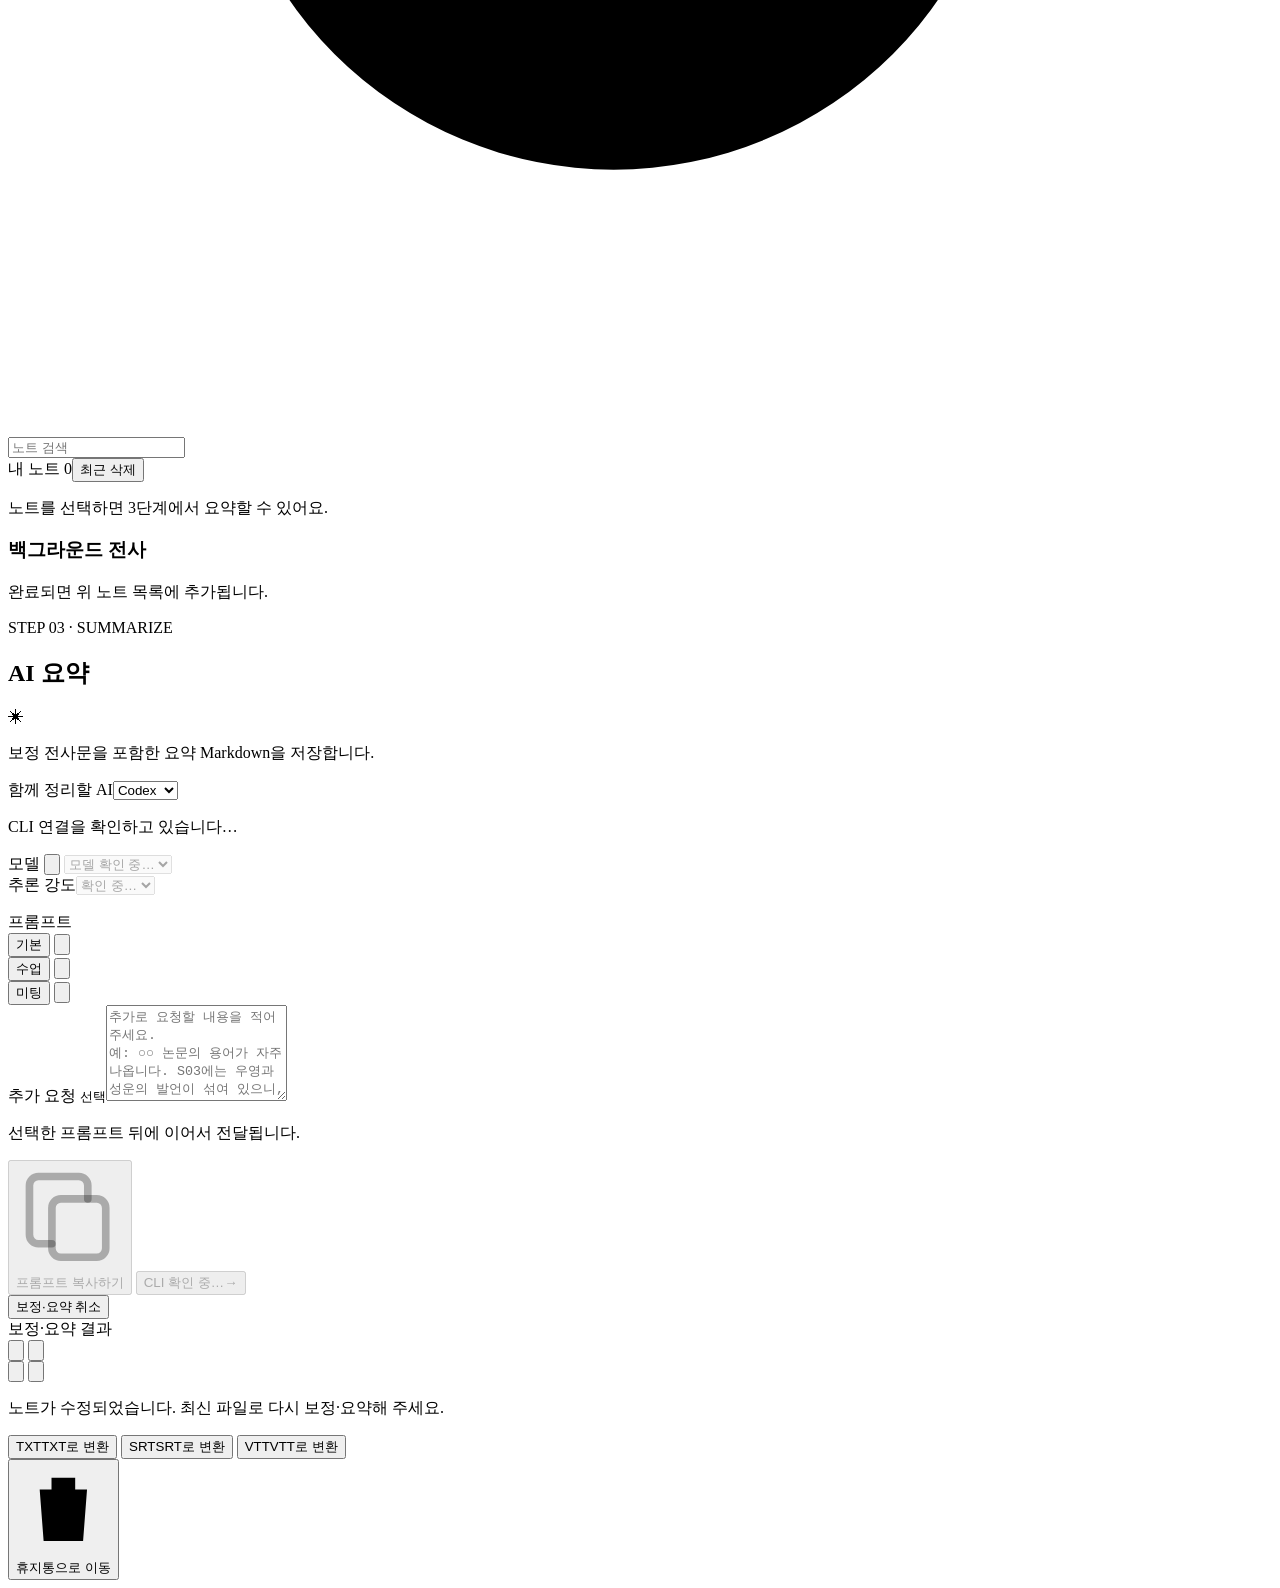
==== commit 4fb5b30e: "Release v1.3.0 with adaptive MOSS contexts and clearer progress" ====
--- a/static/index.html
+++ b/static/index.html
@@ -23,6 +23,7 @@
           <strong>기본 경로</strong><span id="save-location-name">Downloads</span>
           <svg class="save-location-chevron" viewBox="0 0 24 24" aria-hidden="true"><path d="m9 6 6 6-6 6"/></svg>
         </button>
+        <button class="topbar-control hidden" id="check-app-update" type="button">업데이트 확인</button>
         <button class="developer-info-button" id="open-developer-info" type="button" aria-label="개발자 정보" aria-haspopup="dialog" aria-controls="developer-dialog" title="개발자 정보"><svg viewBox="0 0 24 24" aria-hidden="true"><circle cx="12" cy="12" r="8.5"/><path d="M12 11v5m0-8h.01"/></svg></button>
       </div>
     </header>
@@ -316,7 +317,6 @@
               <div><small id="upload-chunk-default">모든 구간을 같은 길이로 나눕니다.</small></div>
             </div>
             <div class="upload-estimates hidden" id="upload-estimates" aria-live="polite"><div class="upload-estimate-values"><span>예상 Peak Memory <strong id="upload-estimate-memory">—</strong></span><span>예상 전사 시간 <strong id="upload-estimate-time">—</strong></span></div><small id="upload-estimate-note"></small><p class="hidden" id="upload-memory-warning" role="status"></p></div>
-            <label id="speech-memory-consent" class="speech-memory-consent hidden"><input type="checkbox" name="allow_memory_risk" value="true" id="allow-speech-memory-risk"><span>예상 Peak Memory가 전체 VRAM의 70%를 넘는 것을 확인했습니다.</span></label>
             </div></div>
             <div class="field-row">
               <label class="field"><span>주 언어</span><select name="language"><option value="ko">한국어</option><option value="en">English</option><option value="ja">日本語</option><option value="zh">中文</option><option value="">자동 감지</option></select></label>
@@ -341,7 +341,7 @@
     <dialog class="confirmation-dialog moss-split-dialog" id="moss-split-dialog" aria-labelledby="moss-split-title" aria-describedby="moss-split-description">
       <button class="dialog-close" id="close-moss-split" type="button" aria-label="녹음 분할 확인 닫기">×</button>
       <h2 id="moss-split-title">녹음을 나누어 전사할까요?</h2>
-      <p id="moss-split-description">MOSS는 한 번에 최대 90분을 처리합니다. 필요한 최소 개수로 같은 길이의 구간을 나누겠습니다.</p>
+      <p id="moss-split-description">MOSS는 한 번에 최대 90분을 처리합니다. 선택한 GPU의 메모리에 맞춰 필요한 최소 개수로 같은 길이의 구간을 나누겠습니다.</p>
       <ul id="moss-split-plans" class="moss-split-plans"></ul>
       <p>구간을 순서대로 전사한 뒤 시간과 화자를 맞춰 결과 하나로 저장합니다.</p>
       <div class="confirmation-dialog-actions"><button class="ghost-button" id="cancel-moss-split" type="button">취소</button><button class="primary-action" id="confirm-moss-split" type="button">확인하고 전사</button></div>
@@ -487,7 +487,7 @@
             <svg class="developer-link-arrow" viewBox="0 0 24 24" aria-hidden="true"><path d="M5 12h14m-5-5 5 5-5 5"/></svg>
           </button>
         </div>
-        <div class="app-update-info hidden" id="app-update-info"><span id="app-version"></span><button class="inline-link hidden" id="check-app-update" type="button">업데이트 확인</button></div>
+        <div class="app-update-info hidden" id="app-update-info"><span id="app-version"></span></div>
       </div>
       <div class="developer-coffee-view hidden" id="developer-coffee-view">
         <span class="coffee-gift-icon" aria-hidden="true">☕</span>
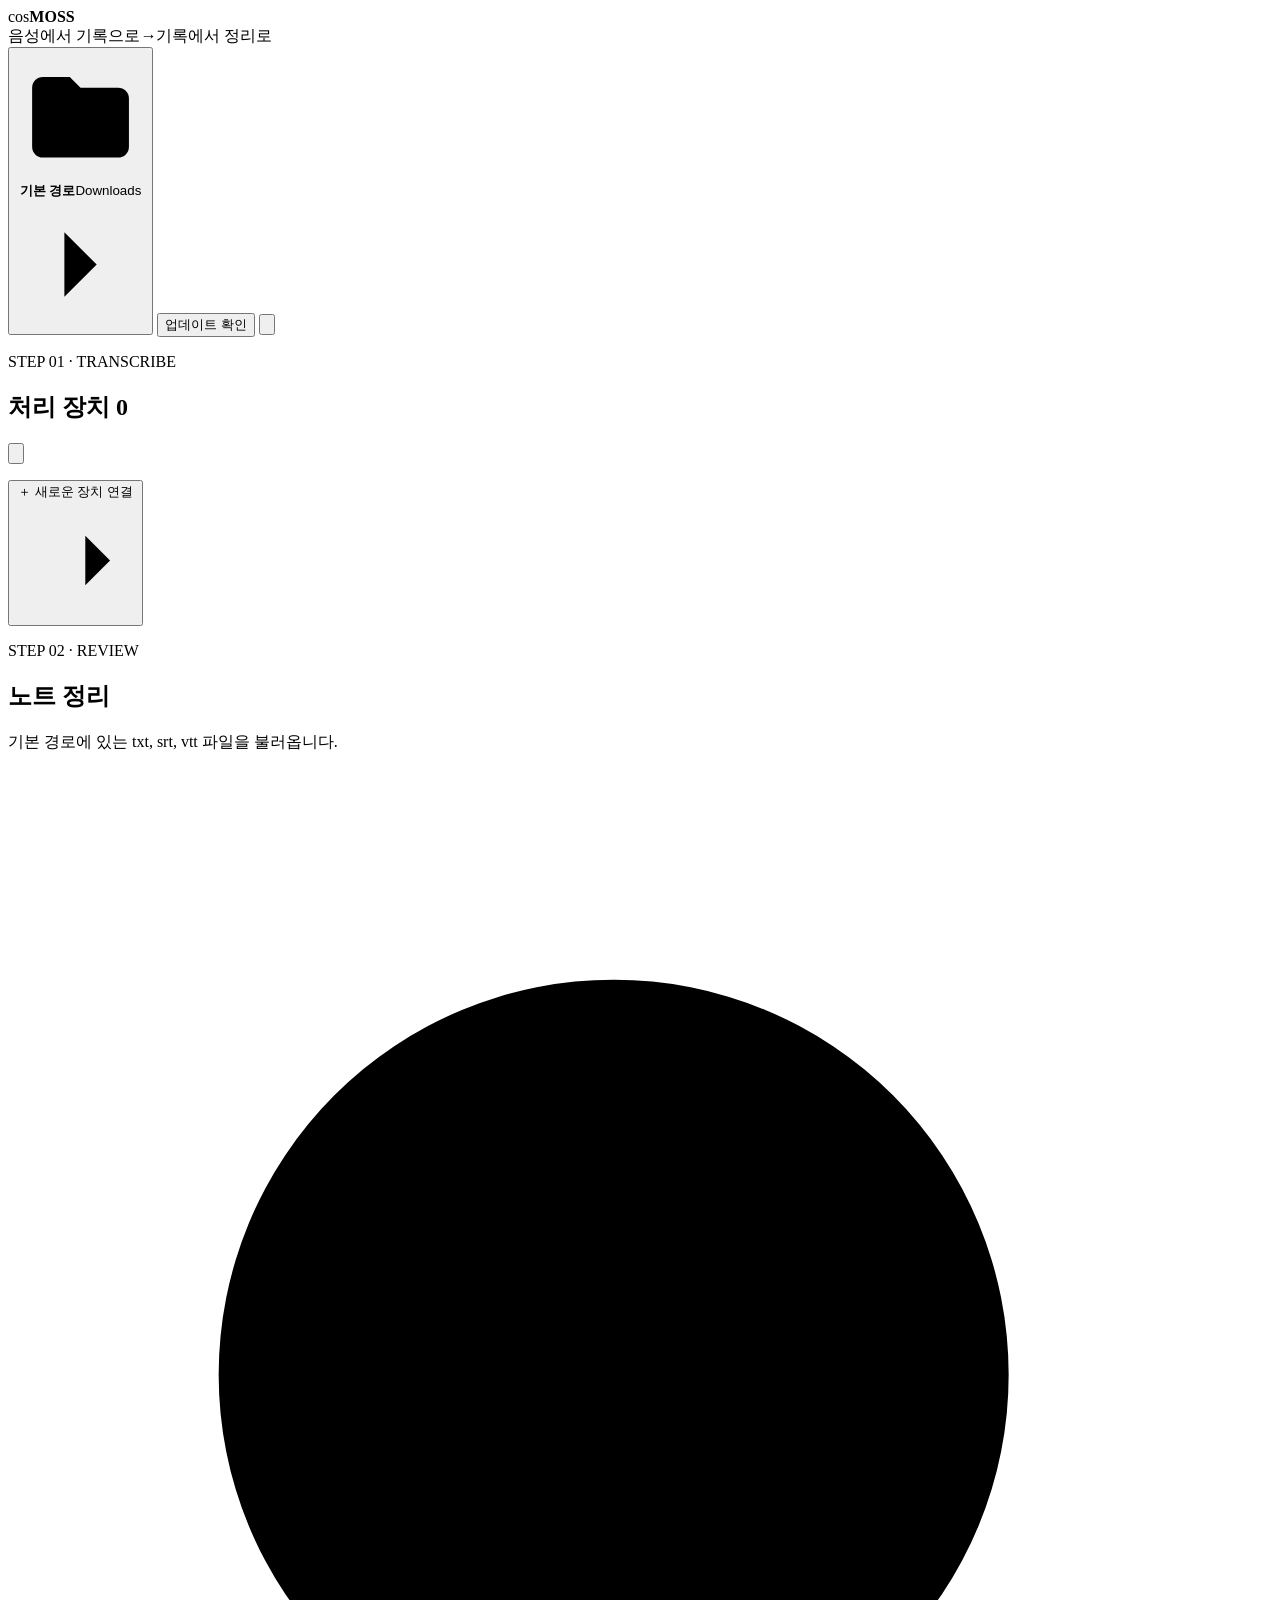
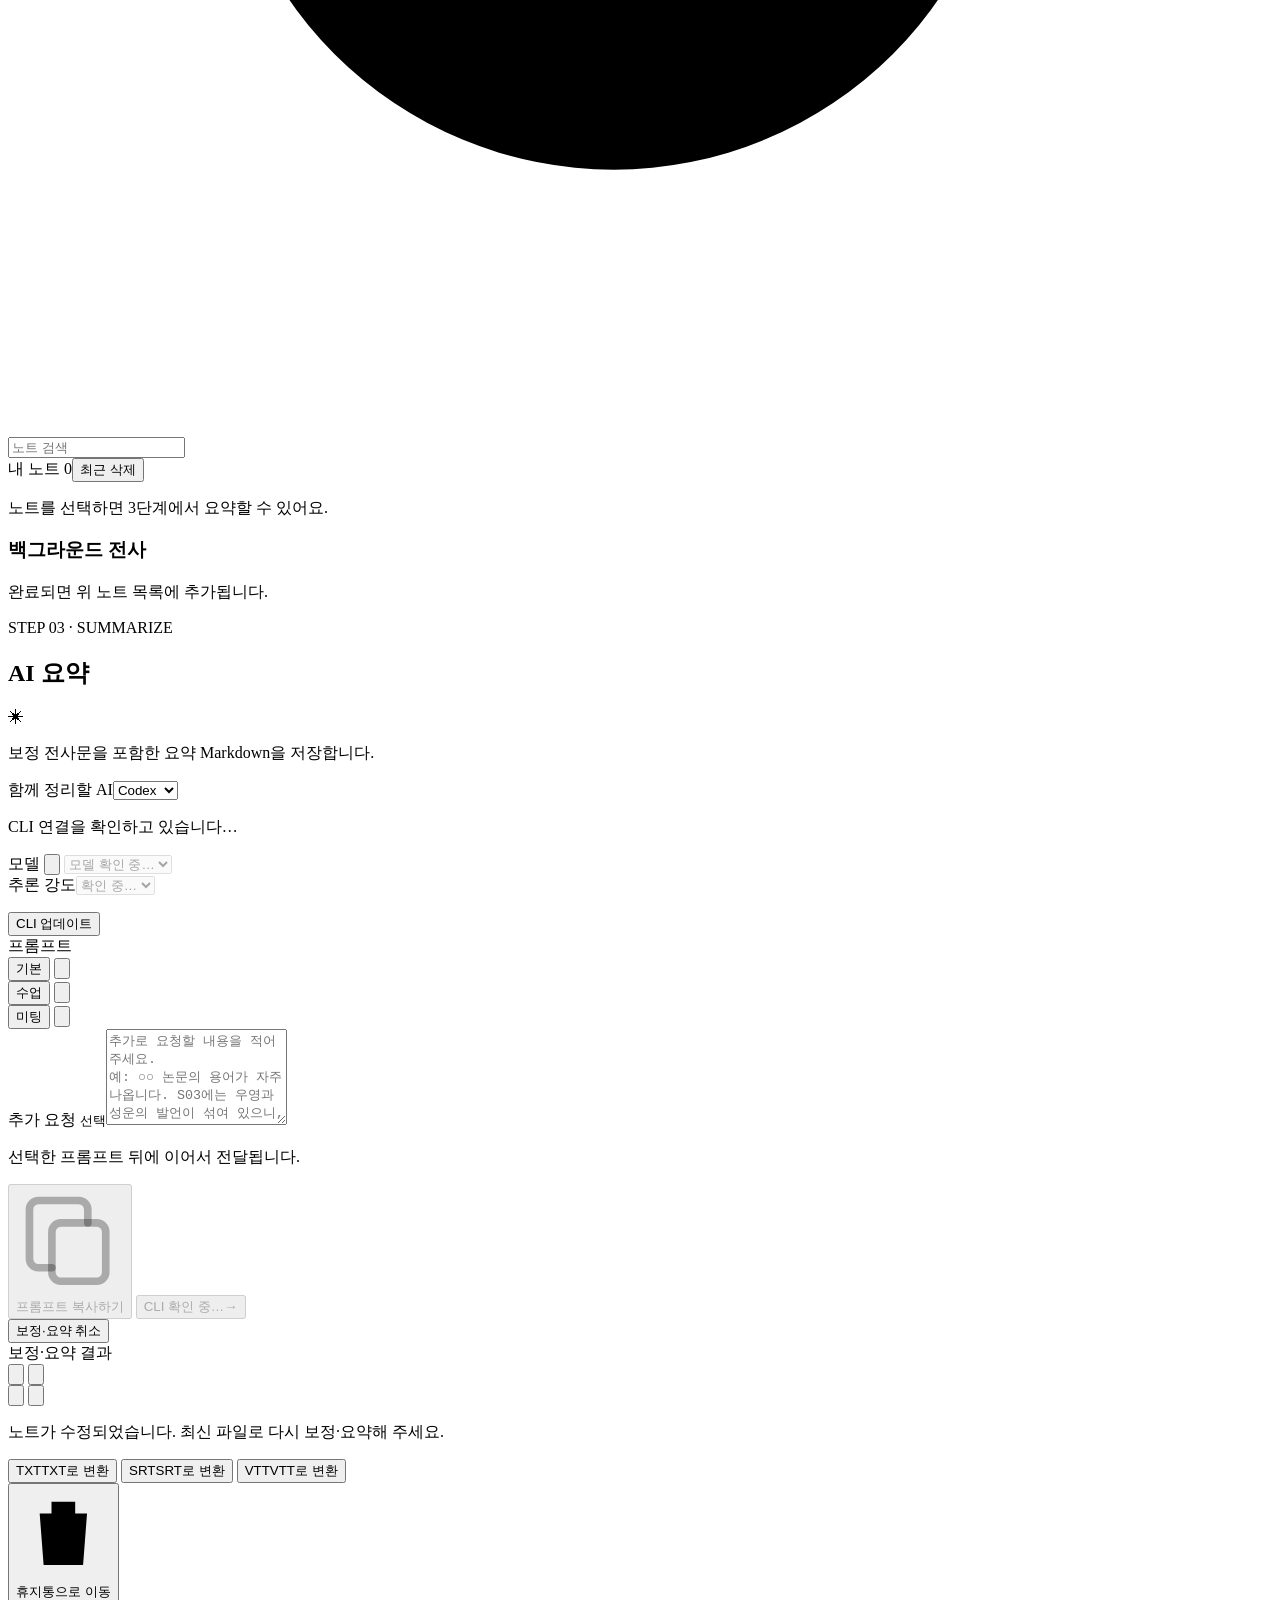
==== commit f0b43650: "Release v1.3.2 with AI summary CLI updates" ====
--- a/static/index.html
+++ b/static/index.html
@@ -91,6 +91,7 @@
             <label class="field"><span>추론 강도</span><select id="summary-effort" disabled><option value="">확인 중…</option></select></label>
           </div>
           <p class="summary-model-status hidden" id="summary-model-status" role="status" aria-live="polite"></p>
+          <button class="summary-cli-update hidden" id="update-summary-cli" type="button">CLI 업데이트</button>
           <div class="field">
             <span id="summary-presets-label">프롬프트</span>
             <div class="summary-presets" id="summary-presets" role="group" aria-labelledby="summary-presets-label">
